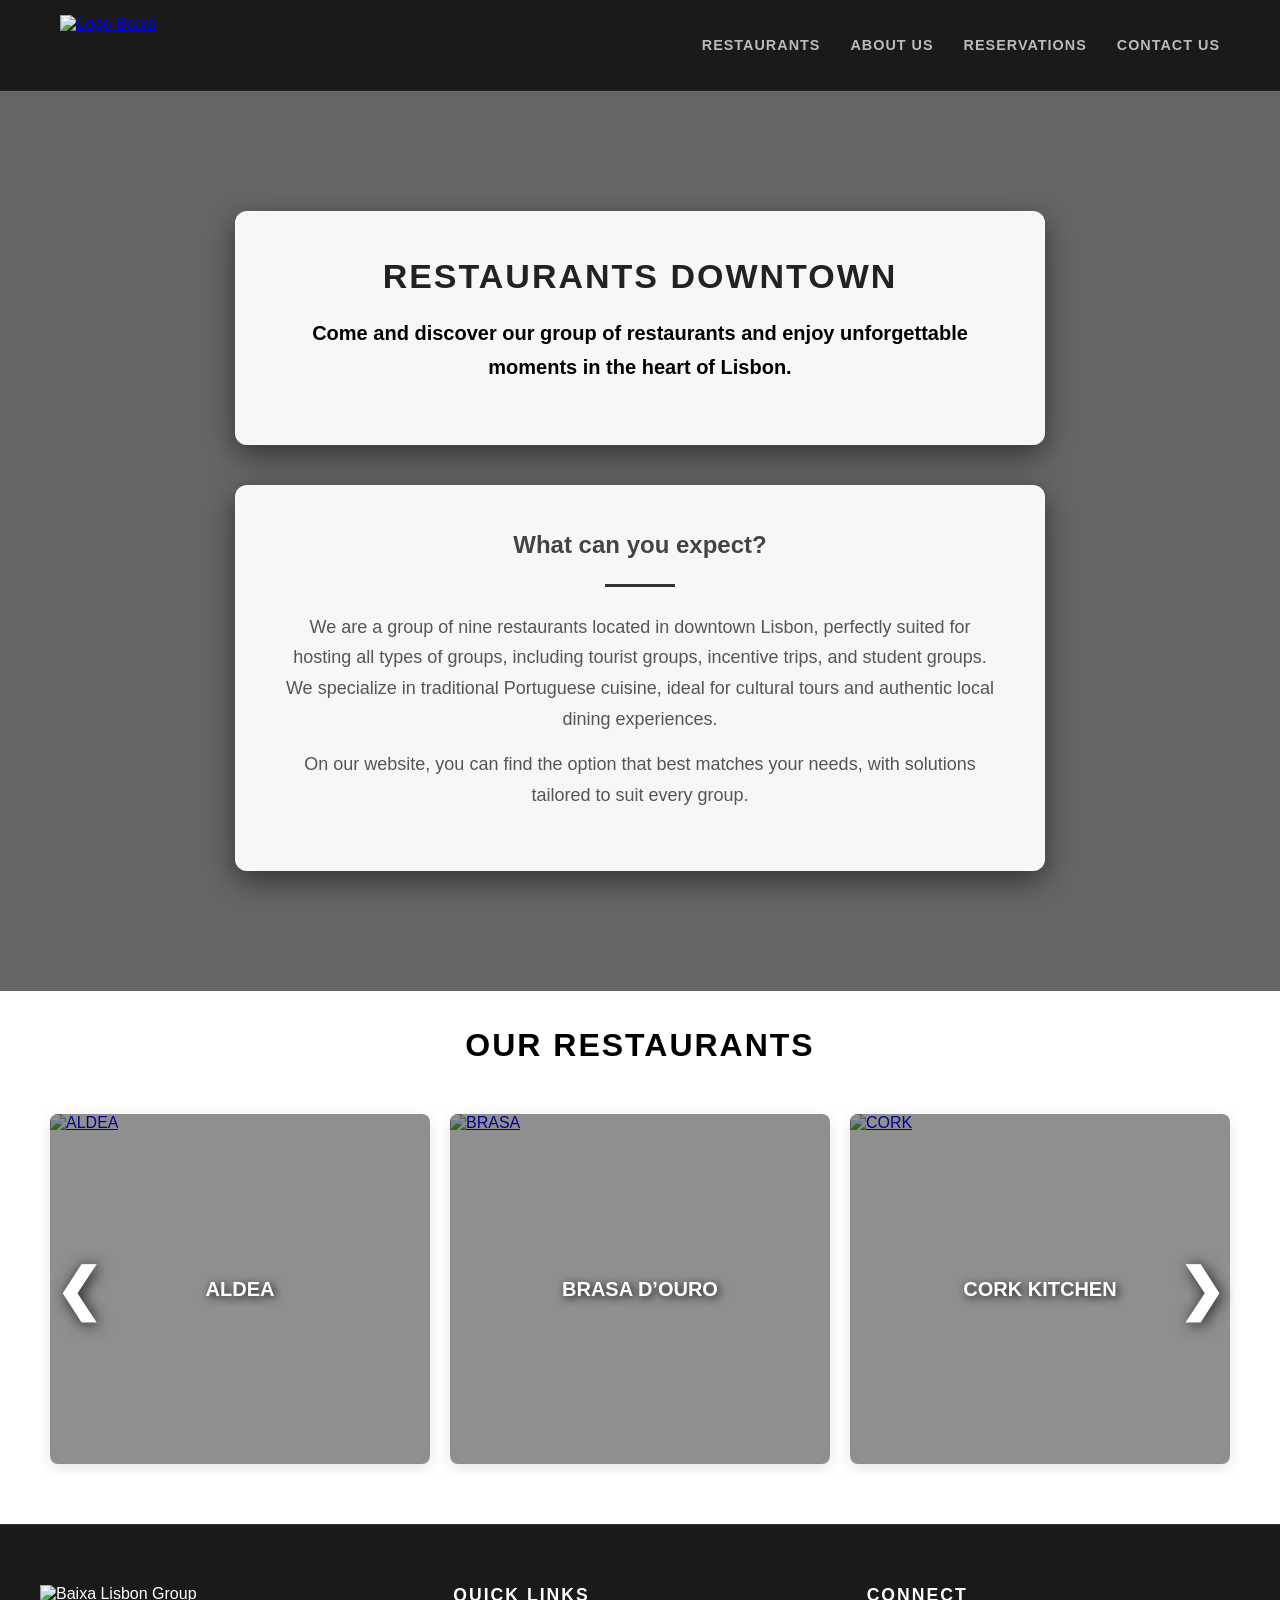
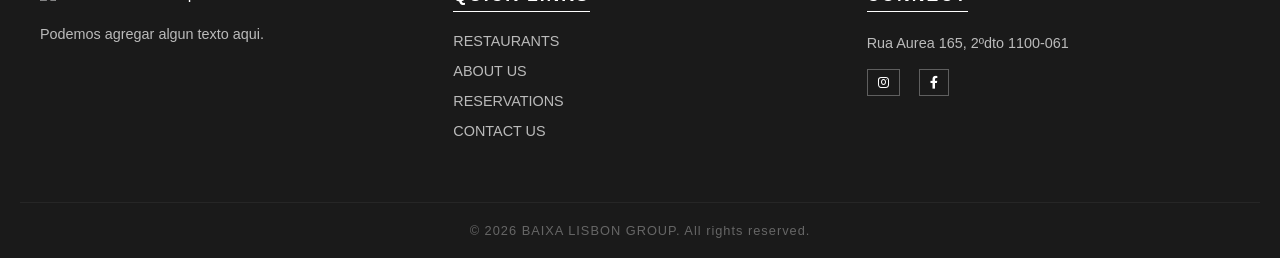
==== index.html @ c9fc5d9e "Add files via upload" ====
<!DOCTYPE html>
<html lang="EN">

<head>
    <meta charset="UTF-8">
    <meta name="viewport" content="width=device-width, initial-scale=1.0">
    <link rel="icon" type="image/x-icon" href="logos/baixa_blanco.png">
    <link rel="stylesheet" href="https://cdnjs.cloudflare.com/ajax/libs/font-awesome/6.0.0/css/all.min.css">
    <title>Baixa Lisbon Group</title>
    <link rel="stylesheet" href="styles.css">
</head>

<body id="home">

    <!-- NAVIGATION BAR -->
    <nav id="universal-navbar"></nav>

    <section class="hero-section">
        <div class="overlay"></div>

        <div class="hero-content-wrapper" id="info">
            <div class="info-box stack-box reveal delay-1">
                <h1>Restaurants Downtown</h1>
                <p class="subtitle">Come and discover our group of restaurants and enjoy unforgettable moments in the
                    heart of Lisbon.</p>
            </div>

            <div class="info-box stack-box reveal delay-2">
                <h2>What can you expect?</h2>
                <div class="divider"></div>
                <p>We are a group of nine restaurants located in downtown Lisbon, perfectly suited for hosting all types
                    of groups, including tourist groups, incentive trips, and student groups. We specialize in
                    traditional Portuguese cuisine, ideal for cultural tours and authentic local dining experiences.</p>
                <p>On our website, you can find the option that best matches your needs, with solutions tailored to suit
                    every group.</p>
            </div>
        </div>
    </section><br><br>

    <section class="restaurant-slider-section reveal">
        <h2 class="section-title">OUR RESTAURANTS</h2>

        <div class="res-slider-wrapper">
            <button class="res-arrow prev" id="btnPrevRes">&#10094;</button>

            <div class="res-slider-container" id="restaurantSlider">
                <div class="res-slides-track">
                    <div class="res-slide">
                        <div class="galery-item" data-name="ALDEA">
                            <a href="aldea.html"><img src="fotos_aldea/aldea4.webp" alt="ALDEA"></a>
                        </div>
                    </div>
                    <div class="res-slide">
                        <div class="galery-item" data-name="BRASA D’OURO">
                            <a href="BRASA_D'OURO.html"><img src="fotos_brasa/brasa1.png" alt="BRASA"></a>
                        </div>
                    </div>
                    <div class="res-slide">
                        <div class="galery-item" data-name="CORK KITCHEN">
                            <a href="cork.html"><img src="fotos_cork/cork1.png" alt="CORK"></a>
                        </div>
                    </div>
                    <div class="res-slide">
                        <div class="galery-item" data-name="COZINHA D’AVÓ">
                            <a href="COZINHA.html"><img src="fotos_cozinha/cozinha1.jpeg" alt="COZINHA"></a>
                        </div>
                    </div>
                    <div class="res-slide">
                        <div class="galery-item" data-name="CUCINA DI FAMIGLIA">
                            <a href="cucina.html"><img src="fotos_cucina/cucina1.png" alt="CUCINA"></a>
                        </div>
                    </div>
                    <div class="res-slide">
                        <div class="galery-item" data-name="EL CLAN">
                            <a href="el_clan.html"><img src="fotos_clan/clan1.png" alt="CLAN"></a>
                        </div>
                    </div>
                    <div class="res-slide">
                        <div class="galery-item" data-name="NATA DE LISBOA">
                            <a href="nata.html"><img src="fotos_nata/nata1.png" alt="NATA"></a>
                        </div>
                    </div>
                    <div class="res-slide">
                        <div class="galery-item" data-name="NICOLA CAFÉ">
                            <a href="nicola.html"><img src="fotos_nicola/nicola1.jpg" alt="NICOLA"></a>
                        </div>
                    </div>
                    <div class="res-slide">
                        <div class="galery-item" data-name="PATA NEGRA">
                            <a href="pata.html"><img src="fotos_pata/pata1.png" alt="PATA"></a>
                        </div>
                    </div>
                </div>
            </div>

            <button class="res-arrow next" id="btnNextRes">&#10095;</button>
        </div>
    </section>

    <footer id="universal-footer" class="main-footer reveal delay-3"></footer>
    <script src="scripts.js"></script>
</body>

</html>
---- styles.css ----
/* =======================================================
   1. RESET Y CONFIGURACIÓN BASE
   ======================================================= */
* {
    box-sizing: border-box;
    margin: 0;
    padding: 0;
}

body {
    font-family: 'Segoe UI', Tahoma, Geneva, Verdana, sans-serif;
    background-color: #ffffff;
    overflow-x: hidden;
    width: 100%;
}


/* =======================================================
   2. INICIO DEL STYLE PARA TODOS LOS RESTAURANTES
   ======================================================= */

/* ===================== CONTAINER GENERAL ===================== */
.container {
    max-width: 1200px;
    margin: 60px auto;
    padding: 20px;
}

/* ===================== CARD SUPERIOR ===================== */
.top-section {
    display: flex;
    gap: 40px;
    align-items: stretch;
    background: #ffffff;
    border-radius: 12px;
    overflow: hidden;
    box-shadow: 0 10px 30px rgba(0, 0, 0, 0.1);
}

/* IMAGEN */
.image-container {
    flex: 1;
    min-height: 100%;
}

.image-container img {
    width: 100%;
    height: 100%;
    object-fit: cover;
    display: block;
}

/* TEXTO */
.description {
    flex: 1;
    padding: 40px;
}

.description h1 {
    font-size: 36px;
    margin-bottom: 15px;
}

.description h3 {
    margin-top: 25px;
    font-size: 18px;
    letter-spacing: 1px;
}

.description p {
    line-height: 1.7;
    color: #444;
}

/* ===================== MENUS + CONDITIONS ===================== */
.menu-conditions {
    display: flex;
    gap: 30px;
    margin-top: 50px;
}

.box {
    flex: 1;
    background: #ffffff;
    padding: 25px;
    border-radius: 10px;
    box-shadow: 0 5px 20px rgba(0, 0, 0, 0.08);
}

.section-title {
    font-size: 22px;
    margin-bottom: 20px;
    text-transform: uppercase;
}

/* ===================== SLIDER ===================== */
.slider {
    overflow: hidden;
}

.slides {
    display: flex;
    transition: transform 0.5s ease;
}

.slide {
    min-width: 100%;
    background: #f7f7f7;
    padding: 20px;
    border-radius: 8px;
}

.slider-buttons {
    text-align: center;
    margin-top: 10px;
}

.slider-buttons button {
    padding: 8px 14px;
    border: none;
    background: #333;
    color: white;
    cursor: pointer;
    border-radius: 5px;
}

.slider-buttons button:hover {
    background: #000;
}

/* ===================== GALERIA EN CUADRICULA ===================== */
.gallery-grid {
    display: grid;
    grid-template-columns: repeat(auto-fill, minmax(150px, 1fr));
    gap: 15px;
    margin-top: 20px;
}

.gallery-item {
    cursor: pointer;
    overflow: hidden;
    border-radius: 8px;
    box-shadow: 0 4px 10px rgba(0, 0, 0, 0.1);
}

.gallery-item img {
    width: 100%;
    height: 150px;
    object-fit: cover;
    transition: transform 0.3s ease;
}

.gallery-item:hover img {
    transform: scale(1.1);
}

/* LIGHTBOX */
.lightbox {
    display: none;
    position: fixed;
    z-index: 10000;
    top: 0;
    left: 0;
    width: 100%;
    height: 100%;
    background-color: rgba(0, 0, 0, 0.9);
    justify-content: center;
    align-items: center;
    flex-direction: column;
}

.lightbox-content {
    max-width: 90%;
    max-height: 80%;
    border-radius: 8px;
    margin-bottom: 20px;
}

.close,
.prev,
.next {
    color: white;
    font-size: 40px;
    font-weight: bold;
    cursor: pointer;
    user-select: none;
}

.close {
    position: absolute;
    top: 20px;
    right: 30px;
}

.prev,
.next {
    position: absolute;
    top: 50%;
    transform: translateY(-50%);
}

.prev {
    left: 30px;
}

.next {
    right: 30px;
}

/* ===================== RESPONSIVE ===================== */
@media (max-width: 768px) {
    .top-section {
        flex-direction: column;
    }

    .menu-conditions {
        flex-direction: column;
    }

    .image-container {
        height: 250px;
    }
}


/*======= MUESTRA TEXTO CUANDO NO HAY IMAGEN EN LA GALERIA =========*/

.gallery-item {
    position: relative;
    overflow: hidden;
    background-color: #f0f0f0;
    /* Fondo gris claro base */
    height: 150px;
    /* Esta altura es vital para que los cuadros no colapsen */
}

.gallery-item.placeholder {
    display: flex;
    justify-content: center;
    align-items: center;
    background-color: #ddd;
    /* Gris más oscuro para el recuadro */
    color: #555;
    font-size: 16px;
    font-weight: bold;
    text-align: center;
}


/* =======================================================
   2. FIN DEL STYLE PARA TODOS LOS RESTAURANTES
   ======================================================= */

/* =======================================================
   3. NAVEGACIÓN MODERNA Y RESPONSIVE
   ======================================================= */
.main-navbar {
    background-color: #1a1a1a;
    /* Mismo color que el footer */
    width: 100%;
    position: sticky;
    top: 0;
    z-index: 2000;
    border-bottom: 1px solid rgba(255, 255, 255, 0.05);
}

.navbar-container {
    max-width: 1200px;
    margin: 0 auto;
    display: flex;
    justify-content: space-between;
    align-items: center;
    padding: 10px 20px;
    height: 90px;
}

.logo-link {
    height: 100%;
    display: flex;
    align-items: center;
}

.logo-link img {
    height: 60px;
    width: auto;
}

.nav-links {
    display: flex;
    list-style: none;
    gap: 30px;
}

.nav-links li a {
    color: #bbb;
    text-decoration: none;
    font-size: 0.9rem;
    font-weight: bold;
    letter-spacing: 1px;
    transition: color 0.3s ease;
}

.nav-links li a:hover {
    color: #ffffff;
}

/* Botón Sandwich oculto por defecto */
.menu-toggle {
    display: none;
    background: none;
    border: none;
    color: white;
    font-size: 1.5rem;
    cursor: pointer;
}

/* =======================================================
   RESPONSIVE NAVBAR (Móvil)
   ======================================================= */
@media (max-width: 768px) {
    .menu-toggle {
        display: block;
    }

    .nav-links {
        position: absolute;
        top: 90px;
        left: 0;
        width: 100%;
        background-color: #1a1a1a;
        flex-direction: column;
        gap: 0;
        text-align: center;
        max-height: 0;
        /* Escondido */
        overflow: hidden;
        transition: max-height 0.4s ease-in-out;
    }

    .nav-links.active {
        max-height: 400px;
        /* Se expande al hacer clic */
        border-bottom: 1px solid rgba(255, 255, 255, 0.1);
    }

    .nav-links li {
        border-top: 1px solid rgba(255, 255, 255, 0.05);
    }

    .nav-links li a {
        display: block;
        padding: 20px;
    }
}

/* =======================================================
   4. SECCIÓN HERO GENERAL
   ======================================================= */
.hero-section {
    position: relative;
    width: 100%;
    min-height: 100vh;
    background-image: url('fotos_aldea/aldea1.webp');
    /* Fondo por defecto (Index) */
    background-size: cover;
    background-position: center;
    background-attachment: fixed;
    display: flex;
    align-items: center;
    justify-content: center;
    padding: 100px 0;
}

.hero-section .overlay {
    position: absolute;
    top: 0;
    left: 0;
    width: 100%;
    height: 100%;
    background-color: rgba(0, 0, 0, 0.6);
    z-index: 1;
}

.hero-content-wrapper {
    position: relative;
    z-index: 2;
    width: 100%;
    max-width: 850px;
    margin: 0 auto;
    display: flex;
    flex-direction: column;
    gap: 40px;
    padding: 0 20px;
}

/* Cajas de información (Stack Boxes) */
.info-box {
    background-color: rgba(255, 255, 255, 0.95);
    width: 100%;
    padding: 45px;
    border-radius: 12px;
    text-align: center;
    box-shadow: 0 10px 30px rgba(0, 0, 0, 0.5);
    border: 1px solid rgba(255, 255, 255, 0.3);
}

.info-box h1 {
    font-size: 34px;
    color: #222;
    margin-bottom: 20px;
    text-transform: uppercase;
    letter-spacing: 2px;
}

.info-box h2 {
    font-size: 24px;
    color: #444;
    margin-bottom: 15px;
}

.info-box p {
    color: #555;
    line-height: 1.7;
    margin-bottom: 15px;
    font-size: 18px;
}

.info-box .subtitle {
    font-weight: bold;
    color: #000;
    font-size: 20px;
}

.info-box .divider {
    height: 3px;
    width: 70px;
    background-color: #333;
    margin: 25px auto;
}

/* =======================================================
   5. GALERÍA DE RESTAURANTES (RESTAURANTS.HTML)
   ======================================================= */
.section-container {
    padding: 80px 20px;
    max-width: 1200px;
    margin: 0 auto;
}

.section-title {
    text-align: center;
    margin-bottom: 40px;
    font-size: 32px;
    letter-spacing: 2px;
    text-transform: uppercase;
}

.galery-grid {
    display: grid;
    grid-template-columns: repeat(3, 1fr);
    gap: 25px;
}

.galery-item {
    position: relative;
    height: 350px;
    overflow: hidden;
    background-color: #eee;
    border-radius: 8px;
    box-shadow: 0 4px 15px rgba(0, 0, 0, 0.1);
}

.galery-item img {
    width: 100%;
    height: 100%;
    object-fit: cover;
    transition: transform 0.6s ease;
}

.galery-item::before {
    content: "";
    position: absolute;
    top: 0;
    left: 0;
    width: 100%;
    height: 100%;
    background: rgba(0, 0, 0, 0.4);
    z-index: 1;
    transition: background 0.4s;
    pointer-events: none;
}

.galery-item::after {
    content: attr(data-name);
    position: absolute;
    top: 50%;
    left: 50%;
    transform: translate(-50%, -50%);
    color: white;
    font-size: 20px;
    font-weight: bold;
    text-transform: uppercase;
    text-align: center;
    z-index: 2;
    text-shadow: 2px 2px 8px rgba(0, 0, 0, 0.9);
    width: 90%;
    pointer-events: none;
}

.galery-item:hover img {
    transform: scale(1.1);
}

.galery-item:hover::before {
    background: rgba(0, 0, 0, 0.55);
}

/* =======================================================
   6. PÁGINA ABOUT US
   ======================================================= */
.hero-section.about-bg {
    background-image: url('fotos_nicola/nicola1.jpg');
}

/* =======================================================
   7. PÁGINA RESERVATIONS
   ======================================================= */
.hero-section.res-bg {
    background-image: url('fotos_pata/pata1.png');
}

/* =======================================================
   7.1. PÁGINA RESTAURANTS
   ======================================================= */
.hero-section.rest-bg {
    background-image: url('fotos_pata/pata1.png');
}


/*===================================
FORMULARIO DE LA PAGINA RESERVATION
====================================*/

.reservation-form {
    display: grid;
    grid-template-columns: 1fr 1fr;
    gap: 15px;
    text-align: left;
    margin-top: 20px;
}

.form-group {
    display: flex;
    flex-direction: column;
}

.form-group label {
    font-weight: bold;
    margin-bottom: 5px;
    color: #333;
    font-size: 14px;
}

.form-group input,
.form-group select,
.form-group textarea {
    padding: 12px;
    border: 1px solid #ccc;
    border-radius: 5px;
    font-family: inherit;
    background-color: white;
}

.full-width {
    grid-column: span 2;
}

.btn-submit {
    grid-column: span 2;
    background-color: #333;
    color: white;
    padding: 15px;
    border: none;
    border-radius: 5px;
    cursor: pointer;
    font-weight: bold;
    text-transform: uppercase;
    transition: background 0.3s;
    margin-top: 10px;
}

.btn-submit:hover {
    background-color: #000;
}

/* =======================================================
   8. PÁGINA CONTACT US
   ======================================================= */
.hero-section.contact-bg {
    background-image: url('fotos_aldea/aldea7.webp');
}

.contact-grid-container {
    display: flex;
    justify-content: center;
    align-items: flex-start;
    gap: 30px;
    flex-wrap: wrap;
}

.contact-card {
    background: #fdfdfd;
    padding: 40px;
    border-radius: 8px;
    box-shadow: 0 10px 30px rgba(0, 0, 0, 0.3);
    color: #333;
    flex: 1;
    min-width: 350px;
    max-width: 500px;
    box-sizing: border-box;
}

.contact-card h2 {
    margin-top: 0;
    color: #b58d3e;
    font-size: 20px;
    text-transform: uppercase;
    letter-spacing: 1.5px;
    font-weight: 700;
    margin-bottom: 25px;
}

/* Botón reutilizado para New Requests y Formularios */
.btn-reservation {
    display: block;
    width: 100%;
    padding: 15px;
    background-color: #333;
    color: white;
    text-align: center;
    text-decoration: none;
    border-radius: 5px;
    font-weight: bold;
    margin-top: 20px;
    transition: background 0.3s;
}

.btn-reservation:hover {
    background-color: #000;
}

.follow-up-box {
    background-color: #f8f3e6;
    border-left: 4px solid #b58d3e;
    padding: 20px;
    margin-bottom: 30px;
    border-radius: 4px;
}

.contact-details-list {
    display: flex;
    flex-direction: column;
    gap: 20px;
    margin-bottom: 35px;
}

.contact-entry-pair {
    display: flex;
    gap: 15px;
    align-items: flex-start;
    /* Iconos alineados arriba */
}

.contact-icon {
    font-size: 28px;
    color: #b58d3e;
    min-width: 30px;
    text-align: center;
}

.entry-content {
    display: flex;
    /* Cambiamos de grid a flex */
    flex-direction: column;
    /* Forzamos que el contenido vaya hacia abajo */
    gap: 4px;
    /* Pequeño espacio entre el título y la dirección/teléfono */
    font-size: 16px;
}

.entry-label {
    font-weight: 700;
    color: #222;
}

.btn-whatsapp {
    display: block;
    width: 100%;
    padding: 18px;
    background: linear-gradient(180deg, #2ecc71 0%, #27ae60 100%);
    color: white;
    text-align: center;
    text-decoration: none;
    border-radius: 5px;
    font-weight: bold;
    box-shadow: 0 4px 15px rgba(39, 174, 96, 0.3);
}

/* =======================================================
   9. MEDIA QUERIES (RESPONSIVE)
   ======================================================= */
@media (max-width: 992px) {
    .galery-grid {
        grid-template-columns: repeat(2, 1fr);
    }
}

@media (max-width: 800px) {
    .entry-content {
        grid-template-columns: 1fr;
    }
}

@media (max-width: 768px) {
    #navigation_bar_top {
        flex-direction: column;
    }

    #navigation_bar_top li a {
        padding: 20px 0;
    }

    #navigation_bar_top li a.logo-link {
        height: 100px;
        justify-content: center;
    }

    .hero-section {
        padding: 60px 0;
    }

    .hero-content-wrapper {
        max-width: 100%;
    }

    .info-box {
        padding: 30px;
    }

    .info-box h1 {
        font-size: 26px;
    }

    .galery-grid {
        grid-template-columns: 1fr;
    }

    .section-title {
        font-size: 24px;
    }
}

@media (max-width: 600px) {
    .reservation-form {
        grid-template-columns: 1fr;
    }

    .full-width,
    .btn-submit {
        grid-column: span 1;
    }
}

/* =======================================================
   10. ANIMACIONES DE PAZ VISUAL
   ======================================================= */

/* Definición del movimiento suave */
@keyframes fadeInUp {
    from {
        opacity: 0;
        transform: translateY(30px);
    }

    to {
        opacity: 1;
        transform: translateY(0);
    }
}

/* Clase que aplica la animación */
.reveal {
    opacity: 0;
    /* Empieza invisible */
    animation: fadeInUp 0.8s ease-out forwards;
}

/* Delays para que los elementos aparezcan uno tras otro (efecto cascada) */
.delay-1 {
    animation-delay: 0.2s;
}

.delay-2 {
    animation-delay: 0.4s;
}

.delay-3 {
    animation-delay: 0.6s;
}

/* ============================================================================
   11. ocultar formato de fecha por defecto en el campo fecha de reservations
   ============================================================================ */


#fecha:invalid {
    color: transparent;
}

#fecha:focus {
    color: black;
}

/*=======================================
12. FOOTER
=========================================*/
.main-footer {
    background-color: #1a1a1a;
    /* O el color exacto de tu nav_bar */
    color: #ffffff;
    padding: 60px 20px 20px 20px;
    margin-top: 50px;
    border-top: 1px solid rgba(255, 255, 255, 0.1);
}

.footer-container {
    max-width: 1200px;
    margin: 0 auto;
    display: grid;
    grid-template-columns: repeat(auto-fit, minmax(250px, 1fr));
    gap: 40px;
}

.footer-logo {
    width: 120px;
    margin-bottom: 20px;
    filter: brightness(1);
}

.footer-section h4 {
    font-size: 1.1rem;
    margin-bottom: 20px;
    letter-spacing: 2px;
    color: #fff;
    border-bottom: 1px solid #fff;
    display: inline-block;
    padding-bottom: 5px;
}

.footer-section ul {
    list-style: none;
    padding: 0;
}

.footer-section ul li {
    margin-bottom: 12px;
}

.footer-section ul li a {
    text-decoration: none;
    color: #bbb;
    transition: color 0.3s ease;
    font-size: 0.9rem;
}

.footer-section ul li a:hover {
    color: #ffffff;
}

.footer-section p {
    color: #bbb;
    font-size: 0.9rem;
    line-height: 1.6;
}

.social-links a {
    text-decoration: none;
    color: #fff;
    margin-right: 15px;
    font-size: 0.8rem;
    font-weight: bold;
    border: 1px solid rgba(255, 255, 255, 0.3);
    padding: 5px 10px;
    transition: all 0.3s ease;
}

.social-links a:hover {
    background: #fff;
    color: #000;
}

.footer-bottom {
    text-align: center;
    margin-top: 50px;
    padding-top: 20px;
    border-top: 1px solid rgba(255, 255, 255, 0.05);
}

.footer-bottom p {
    font-size: 0.8rem;
    color: #666;
    letter-spacing: 1px;
}

/* Ajuste para móviles */
@media (max-width: 768px) {
    .footer-container {
        text-align: center;
    }

    .footer-section h4 {
        margin-top: 20px;
    }
}

/* --- ESTILOS EXCLUSIVOS SLIDER INDEX --- */
.res-slider-wrapper {
    position: relative;
    max-width: 1200px;
    margin: 40px auto;
    overflow: hidden;
    /* Corta los otros 6 restaurantes para que no se vean */
}

.res-slider-container {
    width: 100%;
}

.res-slides-track {
    display: flex !important;
    flex-wrap: nowrap !important;
    /* Obliga a los 9 a estar en una sola fila */
    transition: transform 0.6s ease-in-out !important;
    will-change: transform;
    /* Ayuda al navegador a preparar el movimiento */
    width: 100%;
}

.res-slide {
    flex: 0 0 33.333% !important;
    /* 3 por pantalla en escritorio */
    min-width: 33.333% !important;
    padding: 10px;
    box-sizing: border-box;
}

/* Flechas: Sin fondo, solo el símbolo con sombra para que resalten */
.res-arrow {
    position: absolute;
    top: 50%;
    transform: translateY(-50%);
    background: transparent;
    /* Quitamos el óvalo/círculo */
    border: none;
    color: white;
    font-size: 3.5rem;
    /* Flechas más grandes y finas */
    cursor: pointer;
    z-index: 1000;
    text-shadow: 2px 2px 15px rgba(0, 0, 0, 0.8);
    /* Sombra para que se vean sobre fotos claras */
    transition: all 0.3s ease;
    padding: 0 15px;
}

.res-arrow:hover {
    scale: 1.2;
    color: #ddd;
    /* Cambian ligeramente de color al pasar el mouse */
}

.res-arrow.prev {
    left: 0;
}

.res-arrow.next {
    right: 0;
}

/* Responsive: 1 restaurante por pantalla en móviles */
@media (max-width: 768px) {
    .res-slide {
        flex: 0 0 100% !important;
        min-width: 100% !important;
    }

    .res-arrow {
        font-size: 2.5rem;
    }
}

/* =======================================================
   RESERVATIONS PAGE SPECIFIC (ENCAPSULADO)
   ======================================================= */

.reservations-page .menu-details-container {
    display: none;
    background: rgba(255, 255, 255, 0.05);
    padding: 20px;
    border-radius: 8px;
    margin-top: 15px;
    border-left: 4px solid #bc9667;
    animation: fadeInUp 0.5s ease-out;
    grid-column: 1 / -1;
    width: 100%;
    box-sizing: border-box;
}

/* Asegura que los selects e inputs internos no se salgan del contenedor */
.reservations-page .menu-details-container select,
.reservations-page .menu-details-container input {
    width: 100%;
    box-sizing: border-box;
    background: rgba(0, 0, 0, 0.2);
    color: #fff;
    border: 1px solid rgba(188, 150, 103, 0.4);
    padding: 10px;
    border-radius: 4px;
    margin-top: 5px;
}

.reservations-page .menu-detail-item {
    margin-bottom: 15px;
}

.reservations-page .menu-detail-item label {
    display: block;
    font-size: 0.8rem;
    color: #bc9667;
    margin-bottom: 5px;
    text-transform: uppercase;
    letter-spacing: 1px;
}

.reservations-page .menu-detail-item p {
    margin: 0;
    font-size: 0.95rem;
    color: #ddd;
}

.reservations-page .price-tag {
    margin-top: 20px;
    padding-top: 15px;
    border-top: 1px solid rgba(188, 150, 103, 0.3);
    text-align: right;
}

.reservations-page .price-tag span {
    display: block;
    color: #bc9667;
    font-weight: bold;
    font-size: 1.3rem;
}

.reservations-page .price-tag small {
    color: #888;
    font-size: 0.8rem;
}

.reservations-page .mode-selector {
    background: rgba(188, 150, 103, 0.1);
    padding: 10px;
    border-radius: 5px;
    border: 1px dashed #bc9667;
    margin-bottom: 20px;
}

.reservations-page .section-title {
    grid-column: 1 / -1;
    color: #bc9667;
    font-size: 0.9rem;
    text-transform: uppercase;
    letter-spacing: 2px;
    margin: 30px 0 10px 0;
    border-bottom: 1px solid rgba(188, 150, 103, 0.2);
    padding-bottom: 5px;
}

/* FOOTER ESPECÍFICO DE RESERVAS */
.reservations-page .main-footer {
    background-color: #1a1a1a;
    color: #ffffff;
    padding: 60px 20px 20px 20px;
    margin-top: 50px;
    border-top: 1px solid rgba(255, 255, 255, 0.1);
}

.reservations-page .footer-container {
    max-width: 1200px;
    margin: 0 auto;
    display: grid;
    grid-template-columns: repeat(auto-fit, minmax(250px, 1fr));
    gap: 40px;
}

.reservations-page .footer-logo {
    width: 120px;
    margin-bottom: 20px;
    filter: brightness(1);
}

.reservations-page .footer-section h4 {
    font-size: 1.1rem;
    margin-bottom: 20px;
    letter-spacing: 2px;
    color: #fff;
    border-bottom: 1px solid #fff;
    display: inline-block;
    padding-bottom: 5px;
}

.reservations-page .footer-section ul {
    list-style: none;
    padding: 0;
}

.reservations-page .footer-section ul li {
    margin-bottom: 12px;
}

.reservations-page .footer-section ul li a {
    text-decoration: none;
    color: #bbb;
    transition: color 0.3s ease;
    font-size: 0.9rem;
}

.reservations-page .footer-section ul li a:hover {
    color: #ffffff;
}

.reservations-page .footer-section p {
    color: #bbb;
    font-size: 0.9rem;
    line-height: 1.6;
}

.reservations-page .social-links a {
    text-decoration: none;
    color: #fff;
    margin-right: 15px;
    font-size: 0.8rem;
    font-weight: bold;
    border: 1px solid rgba(255, 255, 255, 0.3);
    padding: 5px 10px;
    transition: all 0.3s ease;
}

.reservations-page .social-links a:hover {
    background: #fff;
    color: #000;
}

.reservations-page .footer-bottom {
    text-align: center;
    margin-top: 50px;
    padding-top: 20px;
    border-top: 1px solid rgba(255, 255, 255, 0.05);
}

.reservations-page .footer-bottom p {
    font-size: 0.8rem;
    color: #666;
    letter-spacing: 1px;
}

/* RESPONSIVE MEJORADO PARA RESERVAS */
@media (max-width: 768px) {
    .reservations-page #nav-links.nav-links {
        display: flex !important;
        flex-direction: column !important;
        position: absolute !important;
        top: 100% !important;
        left: 0 !important;
        width: 100% !important;
        background-color: #1a1a1a !important;
        max-height: 0;
        overflow: hidden;
        transition: max-height 0.4s ease-in-out;
        z-index: 9999;
        padding: 0 !important;
        margin: 0 !important;
        list-style: none !important;
        border: none !important;
        box-shadow: 0 10px 30px rgba(0, 0, 0, 0.5);
    }

    .reservations-page #nav-links.nav-links.active {
        max-height: 500px;
        border: none !important;
    }

    .reservations-page .nav-links li {
        width: 100% !important;
        display: block !important;
        text-align: center !important;
        border-top: 1px solid rgba(255, 255, 255, 0.05) !important;
    }

    .reservations-page .nav-links li a {
        display: block !important;
        padding: 20px 0 !important;
        color: #bbb !important;
        background: transparent !important;
    }

    .reservations-page .menu-toggle {
        display: block !important;
        color: white !important;
        font-size: 1.5rem !important;
        background: transparent;
        border: none;
    }

    .reservations-page .footer-container {
        text-align: center;
    }

    .reservations-page .menu-details-container {
        padding: 15px;
    }

    .reservations-page .price-tag {
        text-align: center;
    }

    .reservations-page .form-group input,
    .reservations-page .form-group select,
    .reservations-page .form-group textarea {
        font-size: 16px !important;
    }
}
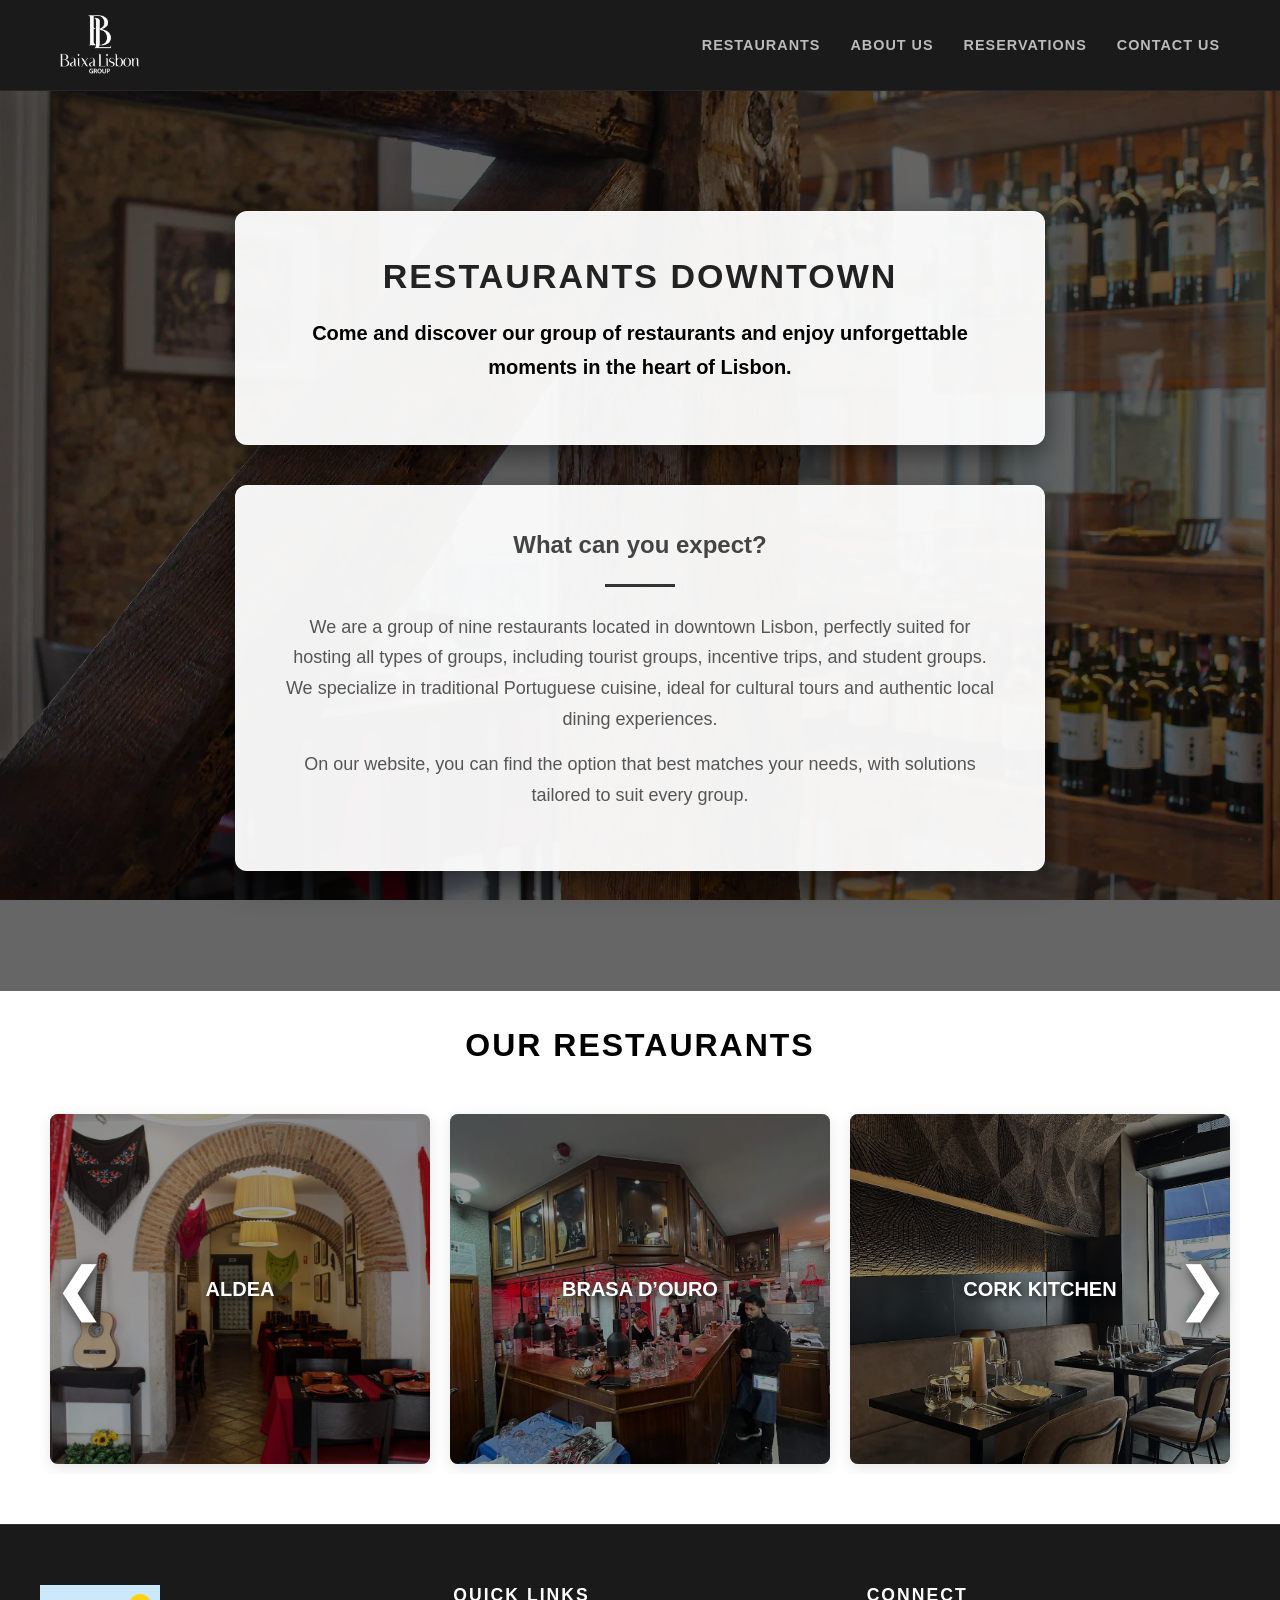
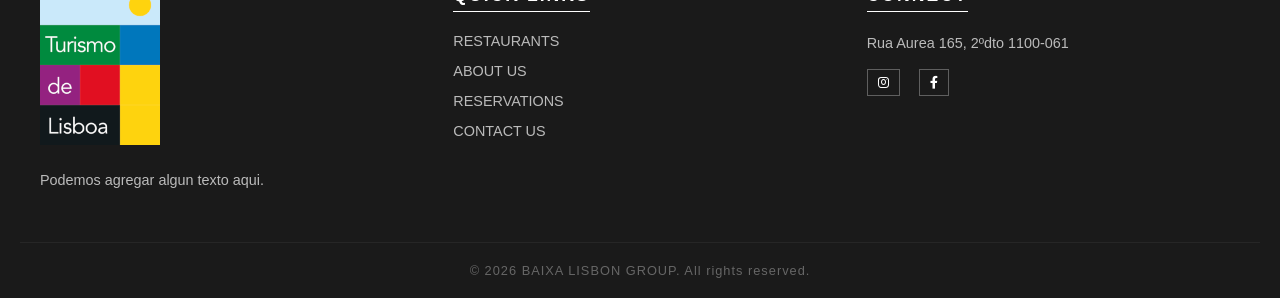
==== commit 279401c2: "Update index.html" ====
--- a/index.html
+++ b/index.html
@@ -8,6 +8,7 @@
     <link rel="stylesheet" href="https://cdnjs.cloudflare.com/ajax/libs/font-awesome/6.0.0/css/all.min.css">
     <title>Baixa Lisbon Group</title>
     <link rel="stylesheet" href="styles.css">
+    <script src="scripts.js" defer></script>
 </head>
 
 <body id="home">
@@ -98,7 +99,6 @@
     </section>
 
     <footer id="universal-footer" class="main-footer reveal delay-3"></footer>
-    <script src="scripts.js"></script>
 </body>
 
-</html>+</html>
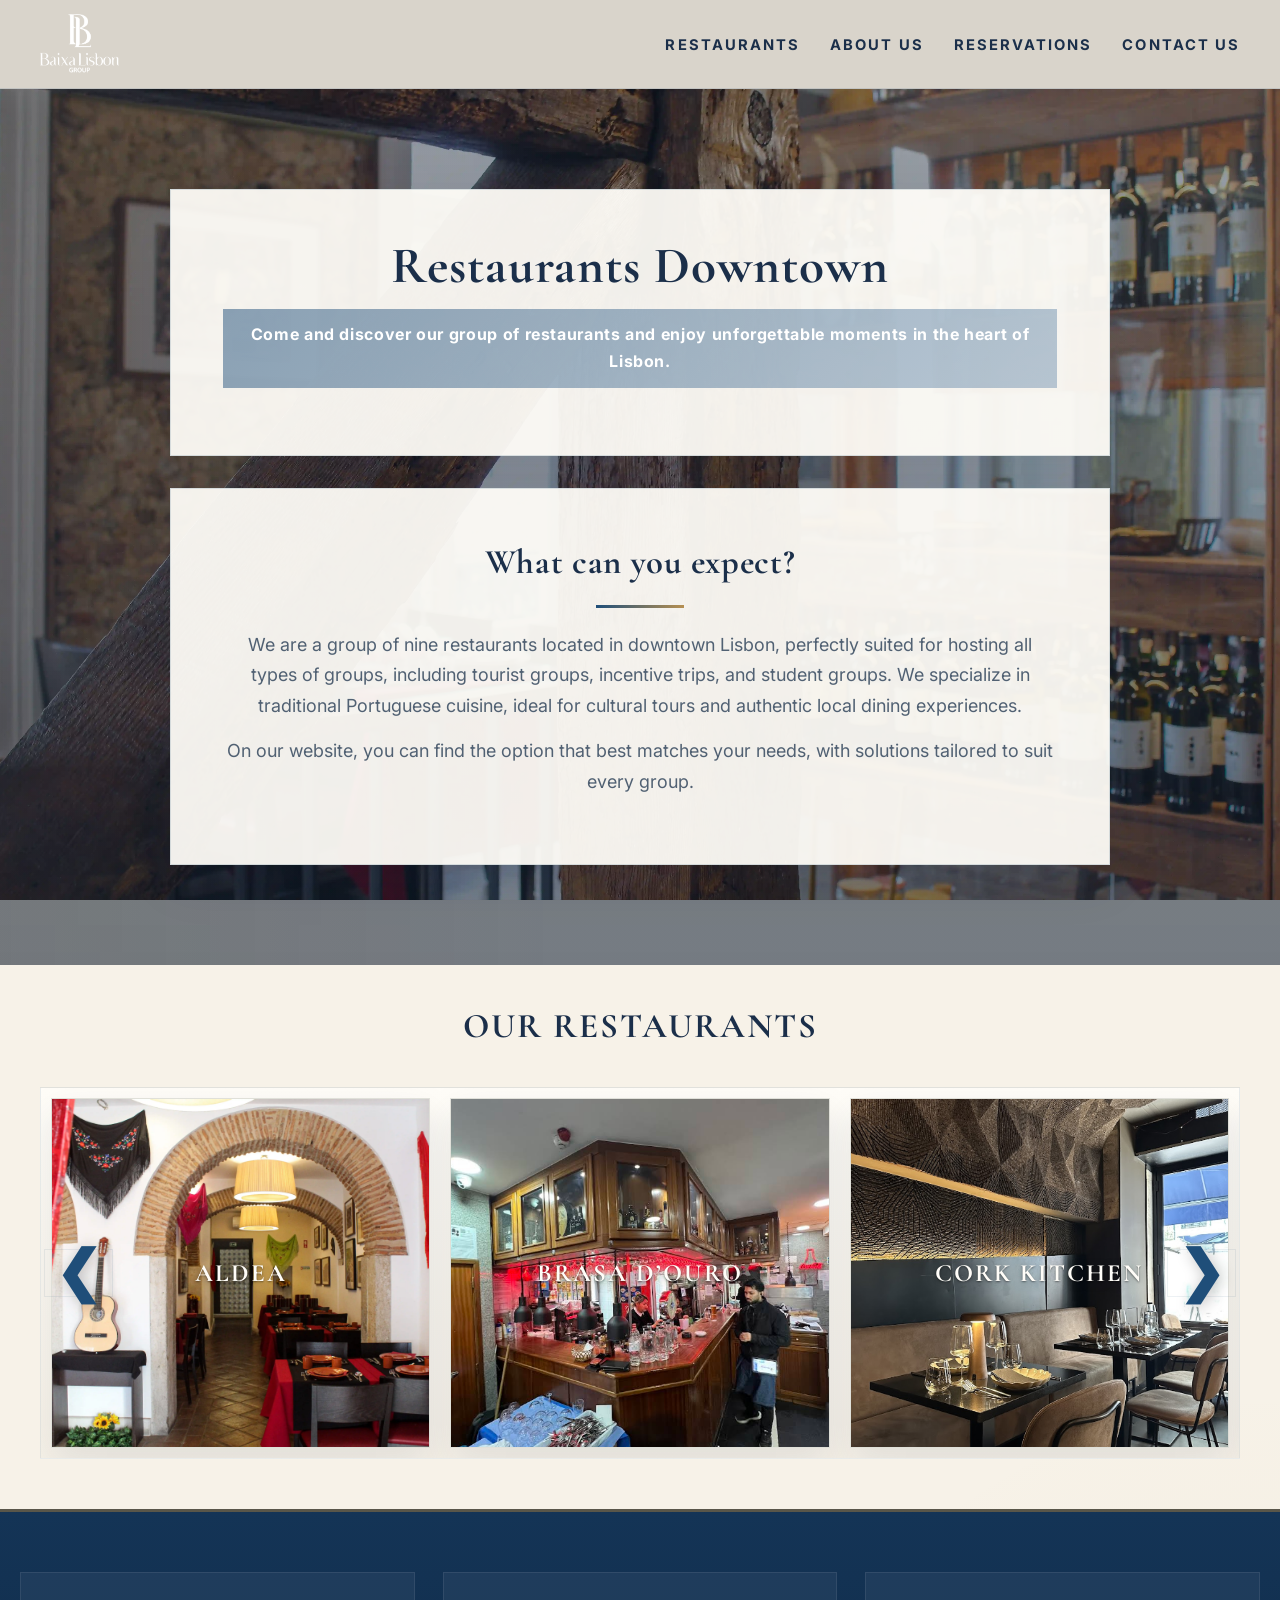
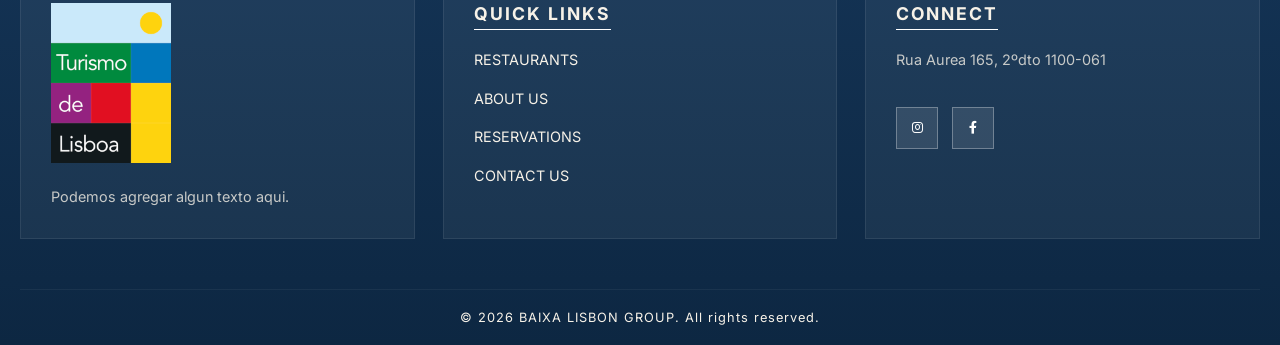
==== commit ab43b703: "Add files via upload" ====
--- a/index.html
+++ b/index.html
@@ -3,10 +3,21 @@
 
 <head>
     <meta charset="UTF-8">
+    <meta name="google-site-verification" content="ZiwASABgiSHNWfju6RrjytVfx53gcFV1ez3pU800e4g" />
     <meta name="viewport" content="width=device-width, initial-scale=1.0">
     <link rel="icon" type="image/x-icon" href="logos/baixa_blanco.png">
     <link rel="stylesheet" href="https://cdnjs.cloudflare.com/ajax/libs/font-awesome/6.0.0/css/all.min.css">
-    <title>Baixa Lisbon Group</title>
+    <title>Restaurantes para Grupos em Lisboa | Group Dining & Restaurant Catalog</title>
+    <meta name="description"
+        content="Catálogo de restaurantes para grupos em Lisboa. Especialistas em menus para grupos grandes, agências de viagens e eventos. Group dining and restaurant booking in Lisbon.">
+    <link rel="alternate" href="https://odiaz15000.github.io/baixa-lisbon-group-catalog/" hreflang="x-default" />
+    <link rel="alternate" href="https://odiaz15000.github.io/baixa-lisbon-group-catalog/" hreflang="en" />
+    <link rel="alternate" href="https://odiaz15000.github.io/baixa-lisbon-group-catalog/" hreflang="es" />
+    <link rel="alternate" href="https://odiaz15000.github.io/baixa-lisbon-group-catalog/" hreflang="fr" />
+    <link rel="alternate" href="https://odiaz15000.github.io/baixa-lisbon-group-catalog/" hreflang="de" />
+    <link rel="alternate" href="https://odiaz15000.github.io/baixa-lisbon-group-catalog/" hreflang="it" />
+    <link rel="alternate" href="https://odiaz15000.github.io/baixa-lisbon-group-catalog/" hreflang="nl" />
+    <link rel="alternate" href="https://odiaz15000.github.io/baixa-lisbon-group-catalog/" hreflang="pt" />
     <link rel="stylesheet" href="styles.css">
     <script src="scripts.js" defer></script>
 </head>
@@ -101,4 +112,4 @@
     <footer id="universal-footer" class="main-footer reveal delay-3"></footer>
 </body>
 
-</html>
+</html>
--- a/styles.css
+++ b/styles.css
@@ -1,19 +1,88 @@
 /* =======================================================
    1. RESET Y CONFIGURACIÓN BASE
    ======================================================= */
+@import url('https://fonts.googleapis.com/css2?family=Cormorant+Garamond:wght@500;600;700&family=Inter:wght@400;500;600;700;800&display=swap');
+
+:root {
+    --theme-bg: #f7f2e8;
+    --theme-paper: #fffdf8;
+    --theme-panel: #f9f6ef;
+    --theme-ink: #1b2f4a;
+    --theme-muted: #516173;
+    --theme-blue: #1f4e79;
+    --theme-blue-2: #567ea4;
+    --theme-gold: #b69052;
+    --theme-line: rgba(31, 78, 121, 0.14);
+    --theme-shadow: 0 18px 45px rgba(27, 47, 74, 0.10);
+    --theme-radius: 0px;
+    --theme-radius-sm: 0px;
+}
+
 * {
     box-sizing: border-box;
     margin: 0;
     padding: 0;
 }
 
+html,
 body {
-    font-family: 'Segoe UI', Tahoma, Geneva, Verdana, sans-serif;
-    background-color: #ffffff;
+    background: var(--theme-bg);
+}
+
+body {
+    width: 100%;
     overflow-x: hidden;
-    width: 100%;
-}
-
+    font-family: 'Inter', sans-serif;
+    color: var(--theme-ink);
+    background-image:
+        radial-gradient(circle at top left, rgba(86, 126, 164, .08), transparent 28%),
+        radial-gradient(circle at bottom right, rgba(182, 144, 82, .07), transparent 24%);
+}
+
+body::before {
+    content: "";
+    position: fixed;
+    inset: 0;
+    pointer-events: none;
+    opacity: .06;
+    background-image:
+        linear-gradient(45deg, var(--theme-blue) 25%, transparent 25%),
+        linear-gradient(-45deg, var(--theme-blue) 25%, transparent 25%),
+        linear-gradient(45deg, transparent 75%, var(--theme-blue) 75%),
+        linear-gradient(-45deg, transparent 75%, var(--theme-blue) 75%);
+    background-size: 42px 42px;
+    background-position: 0 0, 0 21px, 21px -21px, -21px 0;
+    mask-image: linear-gradient(180deg, rgba(0, 0, 0, .35), transparent 22%, transparent 78%, rgba(0, 0, 0, .35));
+    z-index: 0;
+}
+
+body>* {
+    position: relative;
+    z-index: 1;
+}
+
+h1,
+h2,
+h3,
+.section-title,
+.info-box h1,
+.info-box h2,
+.description h1 {
+    font-family: 'Cormorant Garamond', serif;
+    letter-spacing: .02em;
+    color: var(--theme-ink);
+}
+
+p,
+li,
+a,
+label,
+input,
+select,
+textarea,
+button {
+    font-family: 'Inter', sans-serif;
+}
 
 /* =======================================================
    2. INICIO DEL STYLE PARA TODOS LOS RESTAURANTES
@@ -21,20 +90,31 @@
 
 /* ===================== CONTAINER GENERAL ===================== */
 .container {
-    max-width: 1200px;
+    max-width: 1240px;
     margin: 60px auto;
-    padding: 20px;
+    padding: 20px 20px 70px;
 }
 
 /* ===================== CARD SUPERIOR ===================== */
 .top-section {
     display: flex;
-    gap: 40px;
+    gap: 0;
     align-items: stretch;
-    background: #ffffff;
-    border-radius: 12px;
+    background: rgba(255, 253, 248, 0.94);
+    border: 1px solid var(--theme-line);
+    border-radius: 0 !important;
     overflow: hidden;
-    box-shadow: 0 10px 30px rgba(0, 0, 0, 0.1);
+    box-shadow: var(--theme-shadow);
+    position: relative;
+}
+
+.top-section::before {
+    content: "";
+    position: absolute;
+    inset: 0;
+    pointer-events: none;
+    border: 1px solid rgba(182, 144, 82, .24);
+    border-radius: 0 !important;
 }
 
 /* IMAGEN */
@@ -46,56 +126,69 @@
 .image-container img {
     width: 100%;
     height: 100%;
+    min-height: 100%;
     object-fit: cover;
     display: block;
+    filter: saturate(1.02) contrast(1.02);
 }
 
 /* TEXTO */
 .description {
     flex: 1;
-    padding: 40px;
+    padding: 48px;
+    background: linear-gradient(180deg, rgba(255, 253, 248, .98), rgba(245, 239, 228, .96));
 }
 
 .description h1 {
-    font-size: 36px;
-    margin-bottom: 15px;
+    font-size: clamp(2.6rem, 4vw, 4.6rem);
+    line-height: .96;
+    margin-bottom: 18px;
 }
 
 .description h3 {
-    margin-top: 25px;
-    font-size: 18px;
-    letter-spacing: 1px;
+    margin-top: 24px;
+    margin-bottom: 8px;
+    color: var(--theme-blue);
+    font-size: .95rem;
+    letter-spacing: .18em;
+    text-transform: uppercase;
 }
 
 .description p {
     line-height: 1.7;
-    color: #444;
+    color: var(--theme-muted);
 }
 
 /* ===================== MENUS + CONDITIONS ===================== */
 .menu-conditions {
     display: flex;
-    gap: 30px;
+    gap: 26px;
     margin-top: 50px;
 }
 
 .box {
     flex: 1;
-    background: #ffffff;
-    padding: 25px;
-    border-radius: 10px;
-    box-shadow: 0 5px 20px rgba(0, 0, 0, 0.08);
+    background: rgba(255, 253, 248, 0.94);
+    border: 1px solid var(--theme-line);
+    box-shadow: var(--theme-shadow);
+    padding: 30px;
+    border-radius: 0 !important;
 }
 
 .section-title {
-    font-size: 22px;
-    margin-bottom: 20px;
+    text-align: center;
+    margin-bottom: 40px;
+    font-size: clamp(2rem, 2.7vw, 3rem);
+    letter-spacing: 2px;
     text-transform: uppercase;
 }
 
 /* ===================== SLIDER ===================== */
 .slider {
     overflow: hidden;
+    border-radius: 0 !important;
+    background: linear-gradient(180deg, #fffdf8, #f7f2e8);
+    border: 1px solid rgba(31, 78, 121, 0.10);
 }
 
 .slides {
@@ -105,9 +198,20 @@
 
 .slide {
     min-width: 100%;
-    background: #f7f7f7;
-    padding: 20px;
-    border-radius: 8px;
+    background: transparent;
+    padding: 24px;
+    border-radius: 0 !important;
+}
+
+.slide h3 {
+    color: var(--theme-blue);
+    font-size: 1.3rem;
+    margin-bottom: 14px;
+}
+
+.slide p,
+.menu-detail-item p {
+    color: var(--theme-muted);
 }
 
 .slider-buttons {
@@ -115,163 +219,210 @@
     margin-top: 10px;
 }
 
+.slider-buttons button,
+.btn-reservation,
+.btn-whatsapp,
+.submit-btn,
+button[type="submit"] {
+    border: 1px solid rgba(31, 78, 121, 0.16);
+    background: linear-gradient(180deg, #f7f2e8, #ece2d0);
+    color: var(--theme-ink);
+    border-radius: 0 !important;
+    box-shadow: 0 8px 20px rgba(27, 47, 74, .10);
+    font-weight: 700;
+    letter-spacing: .04em;
+    cursor: pointer;
+    transition: background 0.3s ease, transform 0.2s ease;
+}
+
 .slider-buttons button {
     padding: 8px 14px;
-    border: none;
-    background: #333;
-    color: white;
-    cursor: pointer;
-    border-radius: 5px;
-}
-
-.slider-buttons button:hover {
-    background: #000;
+}
+
+.slider-buttons button:hover,
+.btn-reservation:hover,
+.btn-whatsapp:hover,
+.submit-btn:hover,
+button[type="submit"]:hover {
+    background: linear-gradient(180deg, #fffdf8, #efe7d8);
+    transform: translateY(-1px);
 }
 
 /* ===================== GALERIA EN CUADRICULA ===================== */
 .gallery-grid {
     display: grid;
     grid-template-columns: repeat(auto-fill, minmax(150px, 1fr));
-    gap: 15px;
+    gap: 22px;
     margin-top: 20px;
 }
 
 .gallery-item {
     cursor: pointer;
+    position: relative;
     overflow: hidden;
-    border-radius: 8px;
-    box-shadow: 0 4px 10px rgba(0, 0, 0, 0.1);
+    border-radius: 0 !important;
+    box-shadow: 0 16px 36px rgba(27, 47, 74, 0.10);
+    border: 1px solid rgba(31, 78, 121, 0.08);
+    background: #f1ece2;
+    height: 150px;
 }
 
 .gallery-item img {
     width: 100%;
     height: 150px;
     object-fit: cover;
-    transition: transform 0.3s ease;
+    position: relative;
+    z-index: 1;
+    transition: transform .45s ease, filter .35s ease;
 }
 
 .gallery-item:hover img {
-    transform: scale(1.1);
+    transform: scale(1.04);
+}
+
+.gallery-item.placeholder {
+    display: flex;
+    justify-content: center;
+    align-items: center;
+    background-color: #ddd;
+    color: #555;
+    font-size: 16px;
+    font-weight: bold;
+    text-align: center;
 }
 
 /* LIGHTBOX */
 .lightbox {
     display: none;
     position: fixed;
-    z-index: 10000;
-    top: 0;
-    left: 0;
-    width: 100%;
-    height: 100%;
-    background-color: rgba(0, 0, 0, 0.9);
+    z-index: 99999;
+    inset: 0;
+    width: 100vw;
+    height: 100vh;
+    background: rgba(5, 12, 22, 0.985);
+    backdrop-filter: blur(8px);
+    -webkit-backdrop-filter: blur(8px);
     justify-content: center;
     align-items: center;
     flex-direction: column;
 }
 
 .lightbox-content {
-    max-width: 90%;
-    max-height: 80%;
-    border-radius: 8px;
-    margin-bottom: 20px;
+    max-width: 90vw;
+    max-height: 82vh;
+    margin-bottom: 0;
+    border-radius: 0 !important;
+    border: 1px solid rgba(255, 253, 248, 0.12);
+    box-shadow:
+        0 26px 70px rgba(0, 0, 0, 0.42),
+        0 0 0 1px rgba(182, 144, 82, 0.08);
 }
 
 .close,
 .prev,
 .next {
-    color: white;
-    font-size: 40px;
-    font-weight: bold;
+    position: absolute;
+    width: 58px;
+    height: 58px;
+    display: flex;
+    align-items: center;
+    justify-content: center;
+    background: linear-gradient(180deg, rgba(255, 253, 248, 0.98), rgba(244, 236, 222, 0.96));
+    color: var(--theme-blue) !important;
+    border: 1px solid rgba(31, 78, 121, 0.18);
+    border-radius: 0 !important;
+    box-shadow:
+        0 10px 24px rgba(0, 0, 0, 0.22),
+        0 0 0 1px rgba(182, 144, 82, 0.10) inset;
+    font-family: 'Cormorant Garamond', serif;
+    font-size: 1.9rem;
+    font-weight: 700;
+    line-height: 1;
+    text-align: center;
     cursor: pointer;
     user-select: none;
+    transition:
+        transform 0.22s ease,
+        background 0.22s ease,
+        color 0.22s ease,
+        box-shadow 0.22s ease,
+        border-color 0.22s ease;
+}
+
+.close::before,
+.prev::before,
+.next::before {
+    content: "";
+    position: absolute;
+    inset: 4px;
+    border-radius: 0 !important;
+    border: 1px solid rgba(31, 78, 121, 0.08);
+    pointer-events: none;
+}
+
+.close:hover,
+.prev:hover,
+.next:hover {
+    background: linear-gradient(180deg, #fffdf8, #efe4d0);
+    color: var(--theme-gold) !important;
+    border-color: rgba(182, 144, 82, 0.28);
+    box-shadow:
+        0 14px 28px rgba(0, 0, 0, 0.28),
+        0 0 0 1px rgba(182, 144, 82, 0.16) inset;
 }
 
 .close {
-    position: absolute;
-    top: 20px;
-    right: 30px;
+    top: 24px;
+    right: 24px;
+    transform: none;
 }
 
 .prev,
 .next {
-    position: absolute;
     top: 50%;
+}
+
+.prev {
+    left: 24px;
     transform: translateY(-50%);
 }
 
-.prev {
-    left: 30px;
-}
-
 .next {
-    right: 30px;
-}
-
-/* ===================== RESPONSIVE ===================== */
-@media (max-width: 768px) {
-    .top-section {
-        flex-direction: column;
-    }
-
-    .menu-conditions {
-        flex-direction: column;
-    }
-
-    .image-container {
-        height: 250px;
-    }
-}
-
-
-/*======= MUESTRA TEXTO CUANDO NO HAY IMAGEN EN LA GALERIA =========*/
-
-.gallery-item {
-    position: relative;
-    overflow: hidden;
-    background-color: #f0f0f0;
-    /* Fondo gris claro base */
-    height: 150px;
-    /* Esta altura es vital para que los cuadros no colapsen */
-}
-
-.gallery-item.placeholder {
-    display: flex;
-    justify-content: center;
-    align-items: center;
-    background-color: #ddd;
-    /* Gris más oscuro para el recuadro */
-    color: #555;
-    font-size: 16px;
-    font-weight: bold;
-    text-align: center;
-}
-
-
-/* =======================================================
-   2. FIN DEL STYLE PARA TODOS LOS RESTAURANTES
-   ======================================================= */
+    right: 24px;
+    transform: translateY(-50%);
+}
+
+.close:hover {
+    transform: translateY(-1px);
+}
+
+.prev:hover,
+.next:hover {
+    transform: translateY(-50%) scale(1.04);
+}
 
 /* =======================================================
    3. NAVEGACIÓN MODERNA Y RESPONSIVE
    ======================================================= */
 .main-navbar {
-    background-color: #1a1a1a;
-    /* Mismo color que el footer */
+    background: rgba(247, 242, 232, 0.88);
     width: 100%;
     position: sticky;
     top: 0;
     z-index: 2000;
-    border-bottom: 1px solid rgba(255, 255, 255, 0.05);
+    backdrop-filter: blur(10px);
+    border-bottom: 1px solid rgba(31, 78, 121, 0.12);
+    box-shadow: 0 10px 30px rgba(27, 47, 74, 0.08);
 }
 
 .navbar-container {
-    max-width: 1200px;
+    max-width: 1240px;
     margin: 0 auto;
     display: flex;
     justify-content: space-between;
     align-items: center;
     padding: 10px 20px;
-    height: 90px;
+    height: 88px;
 }
 
 .logo-link {
@@ -283,6 +434,7 @@
 .logo-link img {
     height: 60px;
     width: auto;
+    filter: none;
 }
 
 .nav-links {
@@ -292,16 +444,30 @@
 }
 
 .nav-links li a {
-    color: #bbb;
+    color: var(--theme-ink);
     text-decoration: none;
-    font-size: 0.9rem;
-    font-weight: bold;
-    letter-spacing: 1px;
+    font-size: .92rem;
+    font-weight: 700;
+    letter-spacing: .14em;
+    position: relative;
     transition: color 0.3s ease;
 }
 
-.nav-links li a:hover {
-    color: #ffffff;
+.nav-links li a::after {
+    content: "";
+    position: absolute;
+    left: 0;
+    bottom: -8px;
+    width: 100%;
+    height: 2px;
+    transform: scaleX(0);
+    transform-origin: left;
+    transition: transform .3s ease;
+    background: linear-gradient(90deg, transparent, var(--theme-gold), transparent);
+}
+
+.nav-links li a:hover::after {
+    transform: scaleX(1);
 }
 
 /* Botón Sandwich oculto por defecto */
@@ -309,48 +475,9 @@
     display: none;
     background: none;
     border: none;
-    color: white;
+    color: var(--theme-blue);
     font-size: 1.5rem;
     cursor: pointer;
-}
-
-/* =======================================================
-   RESPONSIVE NAVBAR (Móvil)
-   ======================================================= */
-@media (max-width: 768px) {
-    .menu-toggle {
-        display: block;
-    }
-
-    .nav-links {
-        position: absolute;
-        top: 90px;
-        left: 0;
-        width: 100%;
-        background-color: #1a1a1a;
-        flex-direction: column;
-        gap: 0;
-        text-align: center;
-        max-height: 0;
-        /* Escondido */
-        overflow: hidden;
-        transition: max-height 0.4s ease-in-out;
-    }
-
-    .nav-links.active {
-        max-height: 400px;
-        /* Se expande al hacer clic */
-        border-bottom: 1px solid rgba(255, 255, 255, 0.1);
-    }
-
-    .nav-links li {
-        border-top: 1px solid rgba(255, 255, 255, 0.05);
-    }
-
-    .nav-links li a {
-        display: block;
-        padding: 20px;
-    }
 }
 
 /* =======================================================
@@ -359,9 +486,8 @@
 .hero-section {
     position: relative;
     width: 100%;
-    min-height: 100vh;
+    min-height: 96vh;
     background-image: url('fotos_aldea/aldea1.webp');
-    /* Fondo por defecto (Index) */
     background-size: cover;
     background-position: center;
     background-attachment: fixed;
@@ -373,11 +499,10 @@
 
 .hero-section .overlay {
     position: absolute;
-    top: 0;
-    left: 0;
-    width: 100%;
-    height: 100%;
-    background-color: rgba(0, 0, 0, 0.6);
+    inset: 0;
+    background:
+        linear-gradient(180deg, rgba(10, 25, 45, 0.42), rgba(10, 25, 45, 0.55)),
+        linear-gradient(90deg, rgba(182, 144, 82, .10), transparent 45%);
     z-index: 1;
 }
 
@@ -385,41 +510,38 @@
     position: relative;
     z-index: 2;
     width: 100%;
-    max-width: 850px;
+    max-width: 980px;
     margin: 0 auto;
     display: flex;
     flex-direction: column;
-    gap: 40px;
+    gap: 32px;
     padding: 0 20px;
 }
 
 /* Cajas de información (Stack Boxes) */
 .info-box {
-    background-color: rgba(255, 255, 255, 0.95);
+    background: rgba(255, 253, 248, 0.94);
     width: 100%;
-    padding: 45px;
-    border-radius: 12px;
+    padding: 52px;
+    border-radius: 0 !important;
     text-align: center;
-    box-shadow: 0 10px 30px rgba(0, 0, 0, 0.5);
-    border: 1px solid rgba(255, 255, 255, 0.3);
+    box-shadow: var(--theme-shadow);
+    border: 1px solid var(--theme-line);
 }
 
 .info-box h1 {
-    font-size: 34px;
-    color: #222;
-    margin-bottom: 20px;
-    text-transform: uppercase;
-    letter-spacing: 2px;
+    font-size: clamp(2.6rem, 4vw, 4.6rem);
+    line-height: .96;
+    margin-bottom: 18px;
 }
 
 .info-box h2 {
-    font-size: 24px;
-    color: #444;
+    font-size: clamp(2rem, 2.7vw, 3rem);
     margin-bottom: 15px;
 }
 
 .info-box p {
-    color: #555;
+    color: var(--theme-muted);
     line-height: 1.7;
     margin-bottom: 15px;
     font-size: 18px;
@@ -427,92 +549,91 @@
 
 .info-box .subtitle {
     font-weight: bold;
-    color: #000;
-    font-size: 20px;
+    color: #fff;
+    background: linear-gradient(135deg, rgba(31, 78, 121, 0.50), rgba(86, 126, 164, 0.40));
+    display: inline-block;
+    padding: 12px 18px;
+    border-radius: 0 !important;
+    font-size: 1rem;
+    letter-spacing: .04em;
 }
 
 .info-box .divider {
+    width: 88px;
     height: 3px;
-    width: 70px;
-    background-color: #333;
-    margin: 25px auto;
+    background: linear-gradient(90deg, var(--theme-blue), var(--theme-gold));
+    margin: 22px auto;
 }
 
 /* =======================================================
    5. GALERÍA DE RESTAURANTES (RESTAURANTS.HTML)
    ======================================================= */
 .section-container {
-    padding: 80px 20px;
-    max-width: 1200px;
+    max-width: 1240px;
     margin: 0 auto;
-}
-
-.section-title {
-    text-align: center;
-    margin-bottom: 40px;
-    font-size: 32px;
-    letter-spacing: 2px;
-    text-transform: uppercase;
+    padding: 56px 20px 70px;
 }
 
 .galery-grid {
     display: grid;
     grid-template-columns: repeat(3, 1fr);
-    gap: 25px;
+    gap: 22px;
 }
 
 .galery-item {
     position: relative;
     height: 350px;
     overflow: hidden;
-    background-color: #eee;
-    border-radius: 8px;
-    box-shadow: 0 4px 15px rgba(0, 0, 0, 0.1);
+    border-radius: 0 !important;
+    box-shadow: 0 16px 36px rgba(27, 47, 74, 0.10);
+    border: 1px solid rgba(31, 78, 121, 0.08);
+    background: #f1ece2;
 }
 
 .galery-item img {
     width: 100%;
     height: 100%;
     object-fit: cover;
-    transition: transform 0.6s ease;
+    position: relative;
+    z-index: 1;
+    transition: transform .45s ease, filter .35s ease;
 }
 
 .galery-item::before {
     content: "";
     position: absolute;
-    top: 0;
-    left: 0;
-    width: 100%;
-    height: 100%;
-    background: rgba(0, 0, 0, 0.4);
+    inset: 0;
+    background: linear-gradient(180deg, rgba(12, 28, 45, 0.14) 0%, rgba(12, 28, 45, 0.28) 100%);
     z-index: 1;
-    transition: background 0.4s;
     pointer-events: none;
 }
 
 .galery-item::after {
     content: attr(data-name);
     position: absolute;
-    top: 50%;
-    left: 50%;
+    inset: 50% auto auto 50%;
     transform: translate(-50%, -50%);
-    color: white;
-    font-size: 20px;
-    font-weight: bold;
+    width: calc(100% - 48px);
+    padding: 0;
+    background: transparent !important;
+    border: 0 !important;
+    border-radius: 0 !important;
+    box-shadow: none !important;
+    color: #fffdf8 !important;
+    text-align: center;
     text-transform: uppercase;
-    text-align: center;
+    text-shadow: 0 2px 10px rgba(0, 0, 0, .35), 0 1px 2px rgba(0, 0, 0, .45);
+    font-family: 'Cormorant Garamond', serif;
+    font-size: clamp(1.65rem, 2.2vw, 2.35rem);
+    font-weight: 700;
+    letter-spacing: .08em;
+    line-height: 1.05;
     z-index: 2;
-    text-shadow: 2px 2px 8px rgba(0, 0, 0, 0.9);
-    width: 90%;
-    pointer-events: none;
+    pointer-events: none !important;
 }
 
 .galery-item:hover img {
-    transform: scale(1.1);
-}
-
-.galery-item:hover::before {
-    background: rgba(0, 0, 0, 0.55);
+    transform: scale(1.04);
 }
 
 /* =======================================================
@@ -536,17 +657,20 @@
     background-image: url('fotos_pata/pata1.png');
 }
 
-
 /*===================================
 FORMULARIO DE LA PAGINA RESERVATION
 ====================================*/
-
 .reservation-form {
     display: grid;
     grid-template-columns: 1fr 1fr;
     gap: 15px;
     text-align: left;
     margin-top: 20px;
+    border-radius: 0 !important;
+    padding: 30px;
+    background: rgba(255, 253, 248, .98);
+    border: 1px solid var(--theme-line);
+    box-shadow: var(--theme-shadow);
 }
 
 .form-group {
@@ -554,21 +678,31 @@
     flex-direction: column;
 }
 
-.form-group label {
-    font-weight: bold;
+.form-group label,
+.menu-detail-item label,
+.entry-label {
+    color: var(--theme-blue);
+    letter-spacing: .1em;
+    font-size: .8rem;
+    font-weight: 700;
     margin-bottom: 5px;
-    color: #333;
-    font-size: 14px;
+    text-transform: uppercase;
 }
 
 .form-group input,
 .form-group select,
-.form-group textarea {
+.form-group textarea,
+.reservation-form input,
+.reservation-form select,
+.reservation-form textarea,
+.menu-detail-item select {
     padding: 12px;
-    border: 1px solid #ccc;
-    border-radius: 5px;
+    border-radius: 0 !important;
+    border: 1px solid rgba(31, 78, 121, 0.16);
+    background: #fff;
+    color: var(--theme-ink);
     font-family: inherit;
-    background-color: white;
+    box-shadow: inset 0 1px 0 rgba(255, 255, 255, .7);
 }
 
 .full-width {
@@ -577,20 +711,23 @@
 
 .btn-submit {
     grid-column: span 2;
-    background-color: #333;
-    color: white;
     padding: 15px;
-    border: none;
-    border-radius: 5px;
+    margin-top: 10px;
+    border: 1px solid rgba(31, 78, 121, 0.16);
+    background: linear-gradient(180deg, #f7f2e8, #ece2d0);
+    color: var(--theme-ink);
+    border-radius: 0 !important;
+    box-shadow: 0 8px 20px rgba(27, 47, 74, .10);
     cursor: pointer;
-    font-weight: bold;
+    font-weight: 700;
     text-transform: uppercase;
-    transition: background 0.3s;
-    margin-top: 10px;
+    letter-spacing: .04em;
+    transition: background 0.3s ease, transform 0.2s ease;
 }
 
 .btn-submit:hover {
-    background-color: #000;
+    background: linear-gradient(180deg, #fffdf8, #efe7d8);
+    transform: translateY(-1px);
 }
 
 /* =======================================================
@@ -609,10 +746,11 @@
 }
 
 .contact-card {
-    background: #fdfdfd;
-    padding: 40px;
-    border-radius: 8px;
-    box-shadow: 0 10px 30px rgba(0, 0, 0, 0.3);
+    background: rgba(255, 253, 248, 0.94);
+    padding: 34px;
+    border-radius: 0 !important;
+    box-shadow: var(--theme-shadow);
+    border: 1px solid var(--theme-line);
     color: #333;
     flex: 1;
     min-width: 350px;
@@ -621,40 +759,29 @@
 }
 
 .contact-card h2 {
-    margin-top: 0;
-    color: #b58d3e;
-    font-size: 20px;
+    color: var(--theme-gold);
+    font-size: clamp(2rem, 2.7vw, 3rem);
     text-transform: uppercase;
     letter-spacing: 1.5px;
     font-weight: 700;
     margin-bottom: 25px;
 }
 
-/* Botón reutilizado para New Requests y Formularios */
 .btn-reservation {
     display: block;
     width: 100%;
     padding: 15px;
-    background-color: #333;
-    color: white;
     text-align: center;
     text-decoration: none;
-    border-radius: 5px;
-    font-weight: bold;
     margin-top: 20px;
-    transition: background 0.3s;
-}
-
-.btn-reservation:hover {
-    background-color: #000;
 }
 
 .follow-up-box {
-    background-color: #f8f3e6;
+    background: linear-gradient(180deg, #f6efe1, #f1e7d3);
     border-left: 4px solid #b58d3e;
     padding: 20px;
     margin-bottom: 30px;
-    border-radius: 4px;
+    border-radius: 0 !important;
 }
 
 .contact-details-list {
@@ -666,44 +793,70 @@
 
 .contact-entry-pair {
     display: flex;
-    gap: 15px;
     align-items: flex-start;
-    /* Iconos alineados arriba */
+    gap: 22px;
 }
 
 .contact-icon {
-    font-size: 28px;
-    color: #b58d3e;
-    min-width: 30px;
-    text-align: center;
+    width: 66px;
+    height: 66px;
+    min-width: 66px;
+    flex: 0 0 66px;
+    display: flex;
+    align-items: center;
+    justify-content: center;
+    font-size: 0;
+    border-radius: 0 !important;
+    background: linear-gradient(180deg, #d4ae67 0%, #bf9650 100%);
+    border: 1px solid rgba(146, 108, 43, 0.22);
+    box-shadow:
+        0 8px 18px rgba(123, 91, 34, 0.16),
+        inset 0 1px 0 rgba(255, 255, 255, 0.22);
+}
+
+.contact-icon i {
+    display: block;
+    color: #234a76 !important;
+    font-size: 1.9rem;
+    line-height: 1;
+}
+
+.contact-icon .fa-location-dot {
+    font-size: 2rem;
+    transform: translateY(1px);
+}
+
+.contact-icon .fa-phone {
+    font-size: 1.72rem;
+    transform: rotate(-8deg);
 }
 
 .entry-content {
     display: flex;
-    /* Cambiamos de grid a flex */
     flex-direction: column;
-    /* Forzamos que el contenido vaya hacia abajo */
-    gap: 4px;
-    /* Pequeño espacio entre el título y la dirección/teléfono */
+    gap: 6px;
+    padding-top: 2px;
     font-size: 16px;
 }
 
 .entry-label {
-    font-weight: 700;
-    color: #222;
+    font-size: 0.82rem;
+    letter-spacing: 0.12em;
+    font-weight: 800;
+}
+
+.entry-data {
+    color: #3e3e3e;
+    font-size: 1rem;
+    line-height: 1.4;
 }
 
 .btn-whatsapp {
     display: block;
     width: 100%;
     padding: 18px;
-    background: linear-gradient(180deg, #2ecc71 0%, #27ae60 100%);
-    color: white;
     text-align: center;
     text-decoration: none;
-    border-radius: 5px;
-    font-weight: bold;
-    box-shadow: 0 4px 15px rgba(39, 174, 96, 0.3);
 }
 
 /* =======================================================
@@ -715,24 +868,52 @@
     }
 }
 
-@media (max-width: 800px) {
-    .entry-content {
-        grid-template-columns: 1fr;
-    }
-}
-
 @media (max-width: 768px) {
-    #navigation_bar_top {
+    .top-section {
         flex-direction: column;
     }
 
-    #navigation_bar_top li a {
-        padding: 20px 0;
-    }
-
-    #navigation_bar_top li a.logo-link {
-        height: 100px;
-        justify-content: center;
+    .menu-conditions {
+        flex-direction: column;
+    }
+
+    .image-container {
+        height: 250px;
+    }
+
+    .menu-toggle {
+        display: block;
+    }
+
+    .nav-links {
+        position: absolute;
+        top: 90px;
+        left: 0;
+        width: 100%;
+        background: rgba(247, 242, 232, .98);
+        backdrop-filter: blur(8px);
+        flex-direction: column;
+        gap: 0;
+        text-align: center;
+        max-height: 0;
+        overflow: hidden;
+        transition: max-height 0.4s ease-in-out;
+        border-top: 1px solid rgba(31, 78, 121, .1);
+    }
+
+    .nav-links.active {
+        max-height: 400px;
+        border-bottom: 1px solid rgba(31, 78, 121, 0.1);
+    }
+
+    .nav-links li {
+        border-top: 1px solid rgba(31, 78, 121, 0.05);
+    }
+
+    .nav-links li a {
+        display: block;
+        padding: 20px;
+        color: var(--theme-ink);
     }
 
     .hero-section {
@@ -743,8 +924,12 @@
         max-width: 100%;
     }
 
-    .info-box {
-        padding: 30px;
+    .info-box,
+    .description,
+    .box,
+    .contact-card,
+    .reservation-form {
+        padding: 24px;
     }
 
     .info-box h1 {
@@ -755,8 +940,82 @@
         grid-template-columns: 1fr;
     }
 
+    .galery-item::after {
+        width: calc(100% - 28px);
+        font-size: 1.4rem !important;
+        letter-spacing: .06em;
+    }
+
     .section-title {
         font-size: 24px;
+    }
+
+    .footer-container {
+        text-align: center;
+    }
+
+    .footer-section {
+        padding: 24px 22px !important;
+    }
+
+    .footer-section h4 {
+        margin-top: 20px;
+    }
+
+    .res-arrow {
+        font-size: 3rem !important;
+    }
+
+    .close,
+    .prev,
+    .next {
+        width: 48px;
+        height: 48px;
+        font-size: 1.45rem;
+        border-radius: 0 !important;
+    }
+
+    .close {
+        top: 16px;
+        right: 16px;
+    }
+
+    .prev {
+        left: 12px;
+    }
+
+    .next {
+        right: 12px;
+    }
+
+    .close::before,
+    .prev::before,
+    .next::before {
+        inset: 3px;
+        border-radius: 0 !important;
+    }
+
+    .contact-entry-pair {
+        gap: 16px;
+    }
+
+    .contact-icon {
+        width: 58px;
+        height: 58px;
+        min-width: 58px;
+        flex: 0 0 58px;
+    }
+
+    .contact-icon i {
+        font-size: 1.65rem;
+    }
+
+    .contact-icon .fa-location-dot {
+        font-size: 1.75rem;
+    }
+
+    .contact-icon .fa-phone {
+        font-size: 1.5rem;
     }
 }
 
@@ -774,8 +1033,6 @@
 /* =======================================================
    10. ANIMACIONES DE PAZ VISUAL
    ======================================================= */
-
-/* Definición del movimiento suave */
 @keyframes fadeInUp {
     from {
         opacity: 0;
@@ -788,14 +1045,11 @@
     }
 }
 
-/* Clase que aplica la animación */
 .reveal {
     opacity: 0;
-    /* Empieza invisible */
     animation: fadeInUp 0.8s ease-out forwards;
 }
 
-/* Delays para que los elementos aparezcan uno tras otro (efecto cascada) */
 .delay-1 {
     animation-delay: 0.2s;
 }
@@ -811,8 +1065,6 @@
 /* ============================================================================
    11. ocultar formato de fecha por defecto en el campo fecha de reservations
    ============================================================================ */
-
-
 #fecha:invalid {
     color: transparent;
 }
@@ -825,33 +1077,41 @@
 12. FOOTER
 =========================================*/
 .main-footer {
-    background-color: #1a1a1a;
-    /* O el color exacto de tu nav_bar */
+    background: linear-gradient(180deg, #143456, #0d2742);
     color: #ffffff;
-    padding: 60px 20px 20px 20px;
+    padding: 60px 20px 20px;
     margin-top: 50px;
-    border-top: 1px solid rgba(255, 255, 255, 0.1);
+    border-top: 3px solid rgba(182, 144, 82, .45);
 }
 
 .footer-container {
-    max-width: 1200px;
+    max-width: 1240px;
     margin: 0 auto;
     display: grid;
     grid-template-columns: repeat(auto-fit, minmax(250px, 1fr));
-    gap: 40px;
+    gap: 28px;
+    align-items: stretch;
 }
 
 .footer-logo {
     width: 120px;
-    margin-bottom: 20px;
+    margin-bottom: 18px;
     filter: brightness(1);
+}
+
+.footer-section {
+    background: rgba(255, 255, 255, .05);
+    border-radius: 0 !important;
+    border: 1px solid rgba(255, 255, 255, .08);
+    box-shadow: none;
+    padding: 30px 30px 28px;
 }
 
 .footer-section h4 {
     font-size: 1.1rem;
-    margin-bottom: 20px;
+    margin-bottom: 18px;
     letter-spacing: 2px;
-    color: #fff;
+    color: #f7f2e8;
     border-bottom: 1px solid #fff;
     display: inline-block;
     padding-bottom: 5px;
@@ -860,17 +1120,20 @@
 .footer-section ul {
     list-style: none;
     padding: 0;
+    display: grid;
+    gap: 14px;
 }
 
 .footer-section ul li {
-    margin-bottom: 12px;
+    margin-bottom: 0;
 }
 
 .footer-section ul li a {
     text-decoration: none;
-    color: #bbb;
+    color: #f7f2e8;
     transition: color 0.3s ease;
     font-size: 0.9rem;
+    line-height: 1.7;
 }
 
 .footer-section ul li a:hover {
@@ -878,25 +1141,37 @@
 }
 
 .footer-section p {
-    color: #bbb;
+    color: rgba(247, 242, 232, .78);
     font-size: 0.9rem;
-    line-height: 1.6;
+    line-height: 1.7;
+}
+
+.social-links {
+    display: flex;
+    gap: 14px;
+    margin-top: 14px;
 }
 
 .social-links a {
+    width: 42px;
+    height: 42px;
+    display: inline-flex;
+    justify-content: center;
+    align-items: center;
     text-decoration: none;
     color: #fff;
-    margin-right: 15px;
     font-size: 0.8rem;
     font-weight: bold;
+    border-radius: 0 !important;
+    background: rgba(255, 255, 255, .10);
     border: 1px solid rgba(255, 255, 255, 0.3);
-    padding: 5px 10px;
+    padding: 0;
     transition: all 0.3s ease;
 }
 
 .social-links a:hover {
     background: #fff;
-    color: #000;
+    color: #0d2742;
 }
 
 .footer-bottom {
@@ -908,19 +1183,8 @@
 
 .footer-bottom p {
     font-size: 0.8rem;
-    color: #666;
+    color: #f7f2e8;
     letter-spacing: 1px;
-}
-
-/* Ajuste para móviles */
-@media (max-width: 768px) {
-    .footer-container {
-        text-align: center;
-    }
-
-    .footer-section h4 {
-        margin-top: 20px;
-    }
 }
 
 /* --- ESTILOS EXCLUSIVOS SLIDER INDEX --- */
@@ -929,54 +1193,68 @@
     max-width: 1200px;
     margin: 40px auto;
     overflow: hidden;
-    /* Corta los otros 6 restaurantes para que no se vean */
+    gap: 16px;
 }
 
 .res-slider-container {
     width: 100%;
+    border-radius: 0 !important;
+    overflow: hidden;
+    background: linear-gradient(180deg, #fffdf8, #f7f2e8);
+    border: 1px solid rgba(31, 78, 121, 0.10);
+    box-shadow: var(--theme-shadow);
 }
 
 .res-slides-track {
     display: flex !important;
     flex-wrap: nowrap !important;
-    /* Obliga a los 9 a estar en una sola fila */
     transition: transform 0.6s ease-in-out !important;
     will-change: transform;
-    /* Ayuda al navegador a preparar el movimiento */
     width: 100%;
 }
 
 .res-slide {
     flex: 0 0 33.333% !important;
-    /* 3 por pantalla en escritorio */
     min-width: 33.333% !important;
     padding: 10px;
     box-sizing: border-box;
 }
 
-/* Flechas: Sin fondo, solo el símbolo con sombra para que resalten */
+.res-slide .galery-item {
+    border-radius: 0 !important;
+}
+
+.res-slide .galery-item::after,
+.section-container .galery-item::after {
+    font-size: clamp(1.45rem, 1.95vw, 2rem);
+}
+
+/* Flechas: Sin fondo, solo el símbolo */
 .res-arrow {
     position: absolute;
     top: 50%;
     transform: translateY(-50%);
-    background: transparent;
-    /* Quitamos el óvalo/círculo */
-    border: none;
-    color: white;
-    font-size: 3.5rem;
-    /* Flechas más grandes y finas */
+    background: transparent !important;
+    border: 0 !important;
+    color: var(--theme-blue) !important;
+    font-size: 3.5rem !important;
+    line-height: 1;
     cursor: pointer;
     z-index: 1000;
-    text-shadow: 2px 2px 15px rgba(0, 0, 0, 0.8);
-    /* Sombra para que se vean sobre fotos claras */
+    text-shadow: 2px 2px 15px rgba(0, 0, 0, 0.25);
     transition: all 0.3s ease;
-    padding: 0 15px;
+    padding: 0 15px !important;
+    width: auto !important;
+    height: auto !important;
+    min-width: 0 !important;
+    min-height: 0 !important;
+    border-radius: 0 !important;
+    box-shadow: none !important;
 }
 
 .res-arrow:hover {
-    scale: 1.2;
-    color: #ddd;
-    /* Cambian ligeramente de color al pasar el mouse */
+    color: var(--theme-gold) !important;
+    transform: translateY(-50%) scale(1.05);
 }
 
 .res-arrow.prev {
@@ -985,47 +1263,34 @@
 
 .res-arrow.next {
     right: 0;
-}
-
-/* Responsive: 1 restaurante por pantalla en móviles */
-@media (max-width: 768px) {
-    .res-slide {
-        flex: 0 0 100% !important;
-        min-width: 100% !important;
-    }
-
-    .res-arrow {
-        font-size: 2.5rem;
-    }
 }
 
 /* =======================================================
    RESERVATIONS PAGE SPECIFIC (ENCAPSULADO)
    ======================================================= */
-
 .reservations-page .menu-details-container {
     display: none;
-    background: rgba(255, 255, 255, 0.05);
-    padding: 20px;
-    border-radius: 8px;
+    background: linear-gradient(180deg, #fffdf8, #f6efe1);
+    padding: 22px;
+    border-radius: 0 !important;
     margin-top: 15px;
     border-left: 4px solid #bc9667;
     animation: fadeInUp 0.5s ease-out;
     grid-column: 1 / -1;
     width: 100%;
     box-sizing: border-box;
-}
-
-/* Asegura que los selects e inputs internos no se salgan del contenedor */
+    box-shadow: var(--theme-shadow);
+}
+
 .reservations-page .menu-details-container select,
 .reservations-page .menu-details-container input {
     width: 100%;
     box-sizing: border-box;
-    background: rgba(0, 0, 0, 0.2);
-    color: #fff;
+    background: #fff;
+    color: var(--theme-ink);
     border: 1px solid rgba(188, 150, 103, 0.4);
     padding: 10px;
-    border-radius: 4px;
+    border-radius: 0 !important;
     margin-top: 5px;
 }
 
@@ -1045,7 +1310,7 @@
 .reservations-page .menu-detail-item p {
     margin: 0;
     font-size: 0.95rem;
-    color: #ddd;
+    color: var(--theme-muted);
 }
 
 .reservations-page .price-tag {
@@ -1070,7 +1335,7 @@
 .reservations-page .mode-selector {
     background: rgba(188, 150, 103, 0.1);
     padding: 10px;
-    border-radius: 5px;
+    border-radius: 0 !important;
     border: 1px dashed #bc9667;
     margin-bottom: 20px;
 }
@@ -1081,39 +1346,45 @@
     font-size: 0.9rem;
     text-transform: uppercase;
     letter-spacing: 2px;
-    margin: 30px 0 10px 0;
+    margin: 30px 0 10px;
     border-bottom: 1px solid rgba(188, 150, 103, 0.2);
     padding-bottom: 5px;
 }
 
 /* FOOTER ESPECÍFICO DE RESERVAS */
 .reservations-page .main-footer {
-    background-color: #1a1a1a;
+    background: linear-gradient(180deg, #143456, #0d2742);
     color: #ffffff;
-    padding: 60px 20px 20px 20px;
+    padding: 60px 20px 20px;
     margin-top: 50px;
-    border-top: 1px solid rgba(255, 255, 255, 0.1);
+    border-top: 3px solid rgba(182, 144, 82, .45);
 }
 
 .reservations-page .footer-container {
-    max-width: 1200px;
+    max-width: 1240px;
     margin: 0 auto;
     display: grid;
     grid-template-columns: repeat(auto-fit, minmax(250px, 1fr));
-    gap: 40px;
+    gap: 28px;
+    align-items: stretch;
 }
 
 .reservations-page .footer-logo {
     width: 120px;
-    margin-bottom: 20px;
+    margin-bottom: 18px;
     filter: brightness(1);
+}
+
+.reservations-page .footer-section {
+    padding: 30px 30px 28px;
+    border-radius: 0 !important;
 }
 
 .reservations-page .footer-section h4 {
     font-size: 1.1rem;
-    margin-bottom: 20px;
+    margin-bottom: 18px;
     letter-spacing: 2px;
-    color: #fff;
+    color: #f7f2e8;
     border-bottom: 1px solid #fff;
     display: inline-block;
     padding-bottom: 5px;
@@ -1122,17 +1393,20 @@
 .reservations-page .footer-section ul {
     list-style: none;
     padding: 0;
+    display: grid;
+    gap: 14px;
 }
 
 .reservations-page .footer-section ul li {
-    margin-bottom: 12px;
+    margin-bottom: 0;
 }
 
 .reservations-page .footer-section ul li a {
     text-decoration: none;
-    color: #bbb;
+    color: #f7f2e8;
     transition: color 0.3s ease;
     font-size: 0.9rem;
+    line-height: 1.7;
 }
 
 .reservations-page .footer-section ul li a:hover {
@@ -1140,25 +1414,38 @@
 }
 
 .reservations-page .footer-section p {
-    color: #bbb;
+    color: rgba(247, 242, 232, .78);
     font-size: 0.9rem;
-    line-height: 1.6;
+    line-height: 1.7;
+}
+
+.reservations-page .social-links {
+    display: flex;
+    gap: 14px;
+    margin-top: 14px;
 }
 
 .reservations-page .social-links a {
+    width: 42px;
+    height: 42px;
+    display: inline-flex;
+    justify-content: center;
+    align-items: center;
     text-decoration: none;
     color: #fff;
-    margin-right: 15px;
     font-size: 0.8rem;
     font-weight: bold;
+    border-radius: 0 !important;
+    background: rgba(255, 255, 255, .10);
     border: 1px solid rgba(255, 255, 255, 0.3);
-    padding: 5px 10px;
+    padding: 0;
     transition: all 0.3s ease;
+    margin-right: 0;
 }
 
 .reservations-page .social-links a:hover {
     background: #fff;
-    color: #000;
+    color: #0d2742;
 }
 
 .reservations-page .footer-bottom {
@@ -1170,12 +1457,17 @@
 
 .reservations-page .footer-bottom p {
     font-size: 0.8rem;
-    color: #666;
+    color: #f7f2e8;
     letter-spacing: 1px;
 }
 
 /* RESPONSIVE MEJORADO PARA RESERVAS */
 @media (max-width: 768px) {
+    .res-slide {
+        flex: 0 0 100% !important;
+        min-width: 100% !important;
+    }
+
     .reservations-page #nav-links.nav-links {
         display: flex !important;
         flex-direction: column !important;
@@ -1183,7 +1475,8 @@
         top: 100% !important;
         left: 0 !important;
         width: 100% !important;
-        background-color: #1a1a1a !important;
+        background: rgba(247, 242, 232, .98) !important;
+        backdrop-filter: blur(8px);
         max-height: 0;
         overflow: hidden;
         transition: max-height 0.4s ease-in-out;
@@ -1192,7 +1485,7 @@
         margin: 0 !important;
         list-style: none !important;
         border: none !important;
-        box-shadow: 0 10px 30px rgba(0, 0, 0, 0.5);
+        box-shadow: 0 10px 30px rgba(0, 0, 0, 0.12);
     }
 
     .reservations-page #nav-links.nav-links.active {
@@ -1204,19 +1497,19 @@
         width: 100% !important;
         display: block !important;
         text-align: center !important;
-        border-top: 1px solid rgba(255, 255, 255, 0.05) !important;
+        border-top: 1px solid rgba(31, 78, 121, 0.05) !important;
     }
 
     .reservations-page .nav-links li a {
         display: block !important;
         padding: 20px 0 !important;
-        color: #bbb !important;
+        color: var(--theme-ink) !important;
         background: transparent !important;
     }
 
     .reservations-page .menu-toggle {
         display: block !important;
-        color: white !important;
+        color: var(--theme-blue) !important;
         font-size: 1.5rem !important;
         background: transparent;
         border: none;
@@ -1239,4 +1532,115 @@
     .reservations-page .form-group textarea {
         font-size: 16px !important;
     }
+}
+
+/* Reserva el espacio del menú antes de que cargue */
+#universal-navbar {
+    min-height: 80px;
+    display: block;
+    background-color: #000;
+}
+
+
+/* =======================================================
+   OVERRIDE FINAL — SIN BORDES REDONDEADOS
+   ======================================================= */
+
+.top-section,
+.top-section::before,
+.box,
+.slider,
+.slide,
+.gallery-item,
+.galery-item,
+.lightbox-content,
+.close,
+.prev,
+.next,
+.main-navbar,
+.info-box,
+.info-box .subtitle,
+.reservation-form,
+.form-group input,
+.form-group select,
+.form-group textarea,
+.reservation-form input,
+.reservation-form select,
+.reservation-form textarea,
+.menu-detail-item select,
+.contact-card,
+.follow-up-box,
+.footer-section,
+.res-slider-container,
+.res-slide .galery-item,
+.reservations-page .menu-details-container,
+.reservations-page .menu-details-container select,
+.reservations-page .menu-details-container input,
+.reservations-page .footer-section,
+.btn-submit,
+.btn-reservation,
+.btn-whatsapp,
+.slider-buttons button,
+.social-links a,
+.reservations-page .social-links a,
+.reservations-page .mode-selector {
+    border-radius: 0 !important;
+}
+
+.close::before,
+.prev::before,
+.next::before {
+    border-radius: 0 !important;
+}
+
+.contact-icon {
+    border-radius: 0 !important;
+}
+
+.btn-whatsapp i {
+    font-size: 1.2rem;
+    transform: translateY(1px);
+}
+
+.logo-link {
+    position: relative;
+    overflow: hidden;
+}
+
+.logo-link::before {
+    content: "";
+    position: absolute;
+    top: 0;
+    left: -120%;
+    width: 80%;
+    height: 100%;
+    background: linear-gradient(
+        120deg,
+        transparent,
+        rgba(182, 144, 82, 0.18),
+        rgba(182, 144, 82, 0.42),
+        rgba(182, 144, 82, 0.18),
+        transparent
+    );
+    transform: skewX(-20deg);
+    z-index: 1;
+    pointer-events: none;
+    animation: goldSweep 10s ease-in-out infinite;
+}
+
+.logo-link img {
+    position: relative;
+    z-index: 2;
+}
+
+@keyframes goldSweep {
+    0% {
+        left: -120%;
+    }
+    45% {
+        left: 120%;
+    }
+    100% {
+        left: 120%;
+    }
 }
